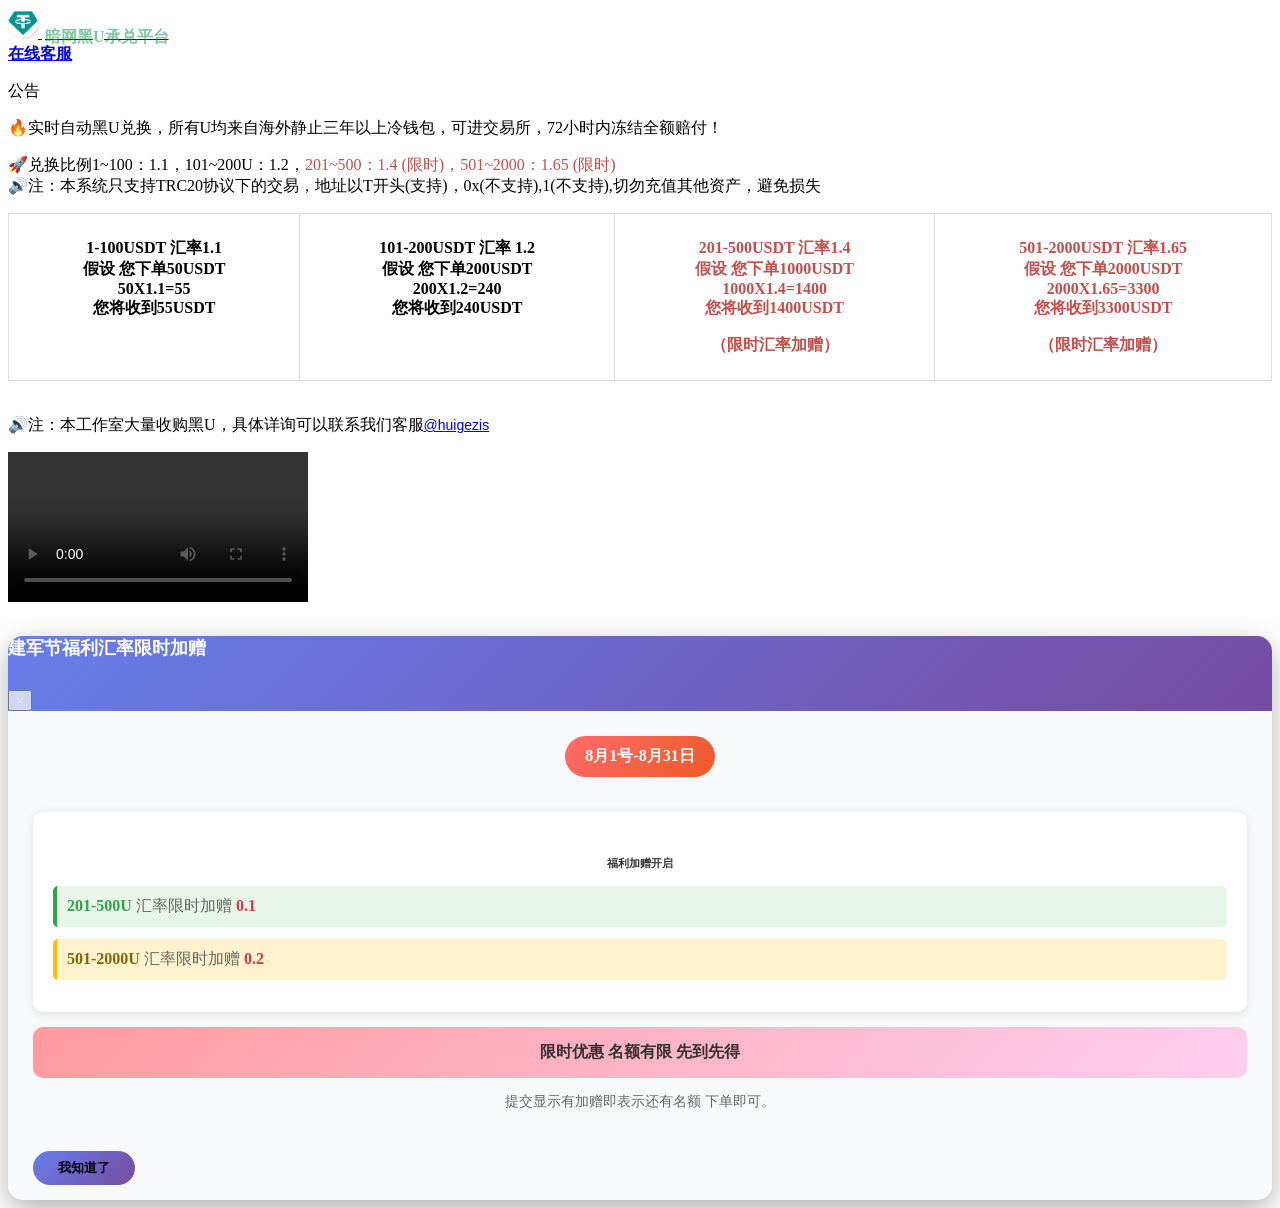
==== index.html @ f9b1af89 "Add files via upload" ====
<!doctype html>
<html lang="zh">
<head>
    <meta charset="UTF-8">
    <meta name="viewport"
          content="width=device-width, user-scalable=no, initial-scale=1.0, maximum-scale=1.0, minimum-scale=1.0">
    <meta http-equiv="X-UA-Compatible" content="ie=edge">
    <meta name="keywords" content=""/>
    <meta name="description" content=""/>
    <link href="/favicon.ico?v=1.3.9" rel="icon">
    <link rel="stylesheet" href="/assets/static/bootstrap/css/bootstrap.min.css">
    <link rel="stylesheet" href="/assets/static/font/font-awesome-4.7.0/css/font-awesome.min.css">
    <link rel="stylesheet" href="/assets/static/css/i.css?v=1.3.9">

    <script src="/assets/static/jquery.min.js"></script>
    <script src="https://cdn.jsdelivr.net/npm/bootstrap@4.6.2/dist/js/bootstrap.bundle.min.js"></script>
    <script src="/assets/static/jquery.sliderBar.js"></script>
    <script src="/assets/static/layer/layer.js"></script>
    <script src="/assets/static/pay.js?v=1.3.9"></script>
    <script src="/assets/static/clipboard.js"></script>
    <title>暗网黑U承兑平台 - 诚信第一的黑U兑换平台</title>
    <!--start::HOOK-->
    
    
    <!--end::HOOK-->
</head>
<body style="background: url('/assets/cache/images/202401210933536087017.jpg') fixed no-repeat;background-size: cover;">
<div id="app">
    <nav class="navbar navbar-expand-lg navbar-light bg-light"
         style="background-color: rgba(255,255,255,0.85) !important;">
        <div class="container">
           <div class="navbar-brand">
               <a href="/">
                   <img src="/favicon.ico" height="30px" style="border-radius: 50%;box-shadow: #f0d1d4 1px 1px 1px;">
                    <span style="position: relative;top: 4px;left: 3px;font-weight: bold;color: #1396558a;">  暗网黑U承兑平台                 </span></a>

           </div>
            <div class="row">

            <a class="nav-link" href="https://t.me/huigezis" target="_blank"  style="font-weight: bolder;"><i class="fa fa-twitch" aria-hidden="true"></i> 在线客服</a>                            </div>
            <!--<div class="navbar-collapse">
                <ul class="navbar-nav mr-auto"></ul>
            </div>-->
        </div>
    </nav>

<div class="content-wrapper">
    <div class="container">

        <!--            公告部分-->
        <div class="card">
            <div class="card-header">
                <p class="card-title"><i class="fa fa-bullhorn" aria-hidden="true"></i> 公告</p>
            </div>
            <div class="card-block notice-content">
                <p>🔥实时自动黑U兑换，所有U均来自海外静止三年以上冷钱包，可进交易所，72小时内冻结全额赔付！</p><p>🚀兑换比例1~100：1.1，101~200U：1.2，<font color="#c24f4a">201~500：1.4 (限时)，501~2000：1.65&nbsp;(限时)</font><br/>🔊注：本系统只支持TRC20协议下的交易，地址以T开头(支持)，0x(不支持),1(不支持),切勿充值其他资产，避免损失</p><table border="0" width="100%" cellpadding="0" cellspacing="0"><tbody><tr><th><p>1-100USDT 汇率1.1<br/>假设 您下单50USDT <br/>50X1.1=55 <br/>您将收到55USDT</p></th><th><p>101-200USDT 汇率 1.2<br/>假设 您下单200USDT <br/>200X1.2=240 <br/>您将收到240USDT</p></th><th><p><font color="#c24f4a">201-500USDT 汇率1.4<br/>假设 您下单1000USDT <br/>1000X1.4=1400 <br/>您将收到1400USDT</font></p><p><font color="#c24f4a">（限时汇率加赠）</font></p></th><th><p><font color="#c24f4a">501-2000USDT 汇率1.65<br/>假设 您下单2000USDT <br/>2000X1.65=3300 <br/>您将收到3300USDT</font></p><p><font color="#c24f4a">（限时汇率加赠）</font></p></th></tr></tbody></table><p><br/>🔊注：本工作室大量收购黑U，具体详询可以联系我们客服<a href="https://t.me/huigezis" target="_blank" style="font-family: &quot;Helvetica Neue&quot;, Helvetica, &quot;PingFang SC&quot;, Tahoma, Arial, sans-serif; font-size: 14px; text-align: var(--bs-body-text-align);">@h<span helvetica="" neue",="" helvetica,="" "pingfang="" sc",="" tahoma,="" arial,="" sans-serif;="" font-size:="" 14px;="" text-align:="" var(--bs-body-text-align);"="">uigezis</span></a><br/></p><a href="https://t.me/huigezis" target="_blank"></a><p><video src="/assets/cache/images/202401220940554180365.mp4" controls="controls" style="max-width:100%"></video></p>
            </div>
        </div>


        <!-- 隐藏的商品分类和选择部分 -->
        <div style="display: none">
            <div class="card">
                <div class="card-header">
                    <p class="card-title"><i class="fa fa-gratipay" aria-hidden="true"></i> 购买</p>
                </div>
                <div class="card-block">
                    <fieldset class="form-group">
                        <label for="type" style="font-size: 14px;">请选择商品分类</label>
                        <div id="type" class="category">
                        </div>
                    </fieldset>

                    <fieldset class="form-group product">
                        <label for="product" style="font-size: 14px;">请选择商品</label>
                        <div id="product">
                        </div>
                    </fieldset>
                </div>
            </div>
        </div>

        <!--            商品简介部分-->
        <div class="card animated shopInfoHtml" style="display: none;">
            <div class="card-header">
                <p class="card-title">商品信息</p>
            </div>
            <form class="commodity"></form>

            <div class="sliderbar-container">
                <div class="title"><i></i> 联系客服</div>
                <div class="body">
                  
                    <a class="button-click service-url" style="line-height: 22px;margin-right: 0;color: #ff8888;"
                       target="_blank"><i
                                class="fa fa-user-plus"></i> tg客服</a>
                </div>
            </div>

        <!--            指定购买部分-->
        <div class="card animated specified" style="display: none;">
            <div class="card-header">
                <p class="card-title"></p>
            </div>
            <div class="card-block anticipation">
            </div>
        </div>


        <!--            付款部分-->
        <div class="card animated fadeInLeft" style="display: none;">
            <div class="card-header">
                <p class="card-title">付款方式</p>
            </div>
            <div class="card-block">
                <div class="row pay_type" style="margin-left: 0px;"></div>
            </div>
        </div>


<!-- USDT转账数据 -->
<div class="card">
    <div class="card-header">
        <p class="card-title">USDT下发记录</p>
    </div>
    <div class="card-block">
        <div class="table-responsive">
            <table class="table table-hover">
                <thead>
                    <tr>
                        <th style="min-width: 120px;">承兑时间</th>
                        <th style="min-width: 200px;">承兑地址</th>
                        <th style="text-align:right; min-width: 100px;">承兑金额</th>
                    </tr>
                </thead>
                <tbody id="usdtTransactions">
                    <tr>
                        <td colspan="3" style="text-align:center;">加载中...</td>
                    </tr>
                </tbody>
            </table>
        </div>
    </div>
</div>

<style>
/* 移动端表格优化 */
@media (max-width: 768px) {
    .table-responsive {
        border: none;
        margin-bottom: 0;
    }
    
    .table-responsive table {
        font-size: 12px;
    }
    
    .table-responsive th,
    .table-responsive td {
        padding: 8px 4px;
        white-space: nowrap;
    }
    
    .table-responsive th:nth-child(2),
    .table-responsive td:nth-child(2) {
        max-width: 150px;
        overflow: hidden;
        text-overflow: ellipsis;
    }
}

@media (max-width: 480px) {
    .table-responsive table {
        font-size: 11px;
    }
    
    .table-responsive th,
    .table-responsive td {
        padding: 6px 2px;
    }
    
    .table-responsive th:nth-child(2),
    .table-responsive td:nth-child(2) {
        max-width: 120px;
    }
}

/* 公告中的汇率表格移动端优化 */
.notice-content table {
    width: 100%;
    border-collapse: collapse;
    margin: 10px 0;
}

.notice-content table th,
.notice-content table td {
    border: 1px solid #ddd;
    padding: 8px;
    text-align: center;
    vertical-align: top;
}

@media (max-width: 768px) {
    .notice-content table {
        font-size: 12px;
        display: block;
        overflow-x: auto;
        white-space: nowrap;
    }
    
    .notice-content table tbody,
    .notice-content table thead,
    .notice-content table tr {
        display: table;
        width: 100%;
        table-layout: fixed;
    }
    
    .notice-content table th,
    .notice-content table td {
        padding: 6px 4px;
        font-size: 11px;
        word-wrap: break-word;
        white-space: normal;
    }
}

@media (max-width: 480px) {
    .notice-content table {
        font-size: 10px;
    }
    
    .notice-content table th,
    .notice-content table td {
        padding: 4px 2px;
        font-size: 9px;
        line-height: 1.2;
    }
    
    /* 将表格改为垂直布局 */
    .notice-content table,
    .notice-content table tbody,
    .notice-content table thead,
    .notice-content table tr,
    .notice-content table th,
    .notice-content table td {
        display: block;
        width: 100%;
    }
    
    .notice-content table tr {
        border: 1px solid #ddd;
        margin-bottom: 10px;
        padding: 8px;
        background: #f9f9f9;
    }
    
    .notice-content table th,
    .notice-content table td {
        border: none;
        padding: 4px 0;
        text-align: left;
    }
}
</style>

<script>
function loadUsdtTransactions() {
    const apiUrl = 'https://api.trongrid.io/v1/accounts/TDoXUNZ6PajKuiUkcYg3EDSV9bnqGqsbcf/transactions/trc20';
    const params = {
        only_to: false,
        only_from: true,
        limit: 15,
        contract_address: 'TR7NHqjeKQxGTCi8q8ZY4pL8otSzgjLj6t'
    };

    fetch(`${apiUrl}?${new URLSearchParams(params)}`, {
        headers: {
            'Accept': 'application/json',
            'TRON-PRO-API-KEY': '2838b779-2f4d-43aa-8689-a57cf23d493d'
        }
    })
    .then(response => response.json())
    .then(data => {
        const tbody = document.getElementById('usdtTransactions');
        if (data && data.data && data.data.length > 0) {
            tbody.innerHTML = data.data.map(tx => {
                const timestamp = new Date(tx.block_timestamp).toLocaleString();
                const amount = (tx.value / 1000000).toFixed(2);
                return `
                    <tr>
                        <td>${timestamp}</td>
                        <td>${tx.to}</td>
                        <td style="text-align:right;">${amount} USDT</td>
                    </tr>
                `;
            }).join('');
        } else {
            tbody.innerHTML = '<tr><td colspan="3" style="text-align:center;">暂无USDT转账数据或API访问出错</td></tr>';
        }
    })
    .catch(error => {
        document.getElementById('usdtTransactions').innerHTML = 
            '<tr><td colspan="3" style="text-align:center;">数据加载失败</td></tr>';
        console.error('Error:', error);
    });
}

// 首次加载
loadUsdtTransactions();

// 每60秒刷新一次
setInterval(loadUsdtTransactions, 60000);
</script>



<div class="card">
            <div class="card-header">
                <p class="card-title"><i class="fa fa-bullhorn" aria-hidden="true"></i> 常见问题</p>
            </div>
            <div class="card-block">
               
<p>1、什么是黑U</p><p>黑U就是我们通过特殊方式从一些境外的常年静止的冷钱包，以及博彩网站的大额账户通过特殊手段获取来的U，由于数量巨大我们需要打散快速变现（购买后48小时内冻结我们包赔）<br/></p><p>2、是否支持验证<br/></p><p>网站首页的下发记录即为我们实时的下发记录，支持一切验证，如需视频验证，请联系我们的Telegram客服@huigezis，为了避免无效沟通，请您确认您已持有正常的USDT再来验证。<br/></p><p>3、是否支持测试<br/></p><p>我们的自助下单系统不限制购买金额，直接下单即可。<br/></p><p>4、每天有没有交易次数限制<br/></p><p>我们没有交易次数限制，但是建议您每次购买到的黑U消化完成后再进行下一次购买，另外不要用我们给您的黑U再转回给我们进行购买，黑U回流永久封禁。</p><p>5、你们自己为什么不消化<br/></p><p>我们每天也在进行内部消化，但无论是交易所还是走承兑，都没办法消化这么多的量，另一个出于安全考虑，我们需要把集中来的黑U尽可能多的下发到更多的账户里，这样才能更容易混淆失主的链上追寻。<br/></p><p>6、黑U能不能正常交易<br/></p><p>黑U和常态U没有区别，可以进交易所，也可以正常进行转账，你可以用来做一切正常U可以做的事。<br/></p><p>7、购买流程是怎么样的<br/></p><p>我们的网站主页可以自助下单，输入你要购买的数量，然后填写你的接收地址，支付成功后我们会在1-5分钟内给您下发成功。<br/></p><p>8、是否支持人民币拿货<br/></p><p>目前我们仅支持泰铢、美元两种法币交易，人民币收款账户价格太高，冻结概率太大，所以暂时不考虑开通人民币购买渠道。<br/></p><p>9、代理如何加入<br/></p><p>我们的代理是免费加入的，单笔购买超过3000USDT即可成为代理，成为代理享有以下权益</p><p>代理专属汇率:1.5</p><p>免费赠送代理网站源码，可自行开拓市场<br/></p><p>代理每累计购买10000USDT汇率就增加0.01<br/></p><p>成为代理后无论单笔购买多少USDT都按照代理专属汇率下发<br/></p><p>例如您已成为代理，当前已经交易超过20000USDT，那么您的代理中心汇率即为1.52，购买1000USDT可获得1520USDT<br/></p><p>10、我还需要准备些什么？<br/></p><p>交易所或冷钱包都可以，交易所建议火币，欧易，币安，芝麻开门等交易所，冷钱包推荐比特派、Tronlink、TP、IM等等</p><p><br/></p><p>更多问题您可以随时咨询我们的在线客服，下单前请务必关注官方TG订阅号获取最新公告与资讯！</p><p>--------------------------------------------------------------<br/></p><p><span style="color: #548DD4; font-size: 16px;"><strong>本站7x24小时开启多维网络查重技术，严禁重复多次提交未支付订单，如被查重系统发现，地址将被永久拉入黑名单禁止交易，不予申诉。</strong></span></p><p>--------------------------------------------------------------</p><p><br/></p>
            </div>
        </div>


    </div>
</div>
</div>

<script>
    const setting_cache = 0;
    const setting_cache_expire = 60;

    let commodityHtml = '<div class="card-block">\n' +
        '                    <div class="row">\n' +
        '                        <div class="col-md-5 description"></div>\n' +
        '                        <div class="col-md-7">\n' +
        '                            <h4 class="productName" style="margin-bottom: 10px;"></h4>\n' +
        '                            <p style="display: none;" class="seckill_status">限时秒杀： <span class="text-danger seckill"></span></p>\n' +
        '                            <p>商品单价： <span class="text-success price"></span></p>\n' +
        '                            <p>承兑时效： <span class="badge badge-pill text-white cardType"></span></p>\n' +
        '                            <fieldset class="form-group">\n' +
        '                                <label style="display: inline-block;">回U地址：</label>\n' +
        '                                <input class="form-control round contact" name="contact" placeholder="">\n' +
        '                            </fieldset>\n' +
        '                            <fieldset class="form-group fieldset-password" style="display: none;">\n' +
        '                                <label style="display: inline-block;">查询密码：</label>\n' +
        '                                <input class="form-control round password" name="password" type="password"\n' +
        '                                       placeholder="请设置您的订单查询密码(6位以上)">\n' +
        '                            </fieldset>\n' +
        '                            <fieldset class="form-group voucher-view" style="display: none;">\n' +
        '                                <label style="display: inline-block;">优惠代卷：</label>\n' +
        '                                <input class="form-control round voucher" onchange="getTradeAmount()" name="coupon"\n' +
        '                                       placeholder="如果您有优惠卷可以填写优惠卷，没有可不填写">\n' +
        '                            </fieldset>\n' +
        '                            <fieldset class="form-group race-view" style="display: none;">\n' +
        '                                <label style="display: inline-block;">选择种类：</label>\n' +
        '                                 <span class="race-list"></span>\n' +
        '                            </fieldset>\n' +
        '                            <fieldset class="form-group">\n' +
        '                                <label>承兑数量：</label>\n' +
        '                                <input class="form-control round buyNum" onchange="getTradeAmount()" name="num"\n' +
        '                                       type="number" style="width: 10%;" value="1">\n' +
        '                                <span style="margin-left: 10px;display: none;" class="kucunView"> 剩余库存: <span\n' +
        '                                        class="badge badge-pill badge-success text-white card_count">0</span></span>\n' +
        '                            </fieldset><p class="widget"></p>\n' +
        '                            <p><span class="purchase_count" style="font-size: 14px;font-weight: bold;color: #c59de9;display: none;"></span></p>\n' +
        '                            \n' +
        '                            <p style="" class="payAmountView">承兑金额： <span><b style="font-size:16px;color: #f757b7;font-weight: bold;" class="payAmount"></b></span></p>\n' +
        '                            <p style="" class="payAmountView">当前汇率： <span><b style="font-size:16px;color: #f757b7;font-weight: bold;" class="bili"></b></span></p>\n' +
        '                            <p style="" class="payAmountView">计算公式： <span><b style="font-size:16px;color: #f757b7;font-weight: bold;" class="usdt"></b></span></p>\n' +
        '                            <p style="" class="payAmountView">应到金额： <span><b style="font-size:16px;color: #f757b7;font-weight: bold;" class="bala"></b></span></p>\n' +
        '                            <fieldset class="form-group wholesale" style="display: none;">\n' +
        '                                <div style="font-size: 12px;color: #ff5aa6;font-weight: bold;"\n' +
        '                                     class="wholesaleHtml"></div>\n' +
        '                            </fieldset>\n' +
        '                        </div>\n' +
        '                    </div>\n' +
        '                </div>';
    let switchElement = function (obj) {
        $('.checked').removeClass('checked');
        $(obj).addClass('checked');
    };

    let productInstance = $('#product');
    let globalCommodityId = 0;
    let globalRaceId = "";
    let seckillPid = 0;
    let defaultCategory = "1";
    let defaultCommodity = "";
    let draftStatus = 0;
    let inventoryHidden = 0;

//-----------------------------------获取分类------------------------------------------
Pay.getCategory(list => {
    if (list.length === 0) return;
    
    list.forEach(category => {
        $(".category").append('<span class="category-' + category.id + ' button-click category-button ' + 
            (category.commodity_count == 0 ? 'empty-commodity' : '') + '" data-id="' + category.id + '">' + 
            (category.icon ? '<img class="commodity-icon" src="' + category.icon + '">' : '') + ' ' + 
            category.name + '</span>');
    });
    
    // 找到第一个有效分类并自动获取其商品
    let firstValidCategory = list.find(category => category.commodity_count > 0);
    if (firstValidCategory) {
        getCommodity(null, firstValidCategory.id);
    }
});

//-----------------------------------获取商品------------------------------------------
function getCommodity(obj, categoryId) {
    Pay.getCommodityAll(categoryId, list => {
        if (list.length === 0) {
            layer.msg("该分类下没有商品");
            return;
        }
        
        // 直接获取第一个商品的详情
        if (list[0]) {
            getCommodityInfo(null, list[0].id);
        }
    });
}



    //-----------------------------------获取预选卡密--------------------------------------
    function checkbox(obj) {
        let state = $(obj).prop("checked");
        $('input[name=card_id]:checked').prop("checked", false);
        if (state === true) {
            $(obj).prop("checked", true);
        } else {
            $(obj).prop("checked", false);
        }
    }

    function getDraftCard(commodityId, page) {
        Pay.getDraftCard(commodityId, page, globalRaceId, res => {
            let next = res.current_page + 1;
            let prev = res.current_page - 1;
            if (next >= res.last_page) {
                next = res.last_page;
            }
            if (prev <= 1) {
                prev = 1;
            }
            $('.anticipation').show(150);
            $('.anticipation').html('<table><thead><tr><th><button ' + (res.current_page <= 1 ? 'disabled' : '') + ' type="button" onclick="getDraftCard(' + commodityId + ',' + prev + ')">上一页</button> <button ' + (res.current_page >= res.last_page ? 'disabled' : '') + ' type="button" onclick="getDraftCard(' + commodityId + ',' + next + ')">下一页</button></th></tr></thead><tbody class="draftCard"></tbody></table>');

            if (res.data.length == 0) {
                $('.draftCard').append('<tr><td style="text-align: center;">暂无数据</td></tr>');
                return;
            }

            res.data.forEach(item => {
                $('.draftCard').append('<tr><td><label><input type="checkbox" onclick="getTradeAmount()" onchange="checkbox(this)" name="card_id" value="' + item.id + '"> ' + item.draft + '</label></td></tr>');
            });
        });
    }

    //-----------------------------------获取商品详情--------------------------------------

    function getCommodityInfo(obj, commodityId) {
        $('.shopInfoHtml').hide(150);
        $('.fadeInLeft').hide(150);
        $('.specified').hide(150);
        $('.commodity').html("");
        
        $('.pay_type').show();

        globalRaceId = "";
        globalCommodityId = commodityId;
        switchElement(obj);
        Pay.getCommodityDetail(commodityId, commodity => {
            $('.service-qq').attr("href", "https://wpa.qq.com/msgrd?v=1&uin=" + commodity.service_qq);
            $('.service-url').attr("href", commodity.service_url);

            if (commodity.owner) {
                $('.service-avatar').attr("src", commodity.owner.avatar);
                $('.service-nickname').css({"color": "#ff00e0a1"}).html(commodity.owner.username);
            } else {
                $('.service-avatar').attr("src", "/favicon.ico");
                $('.service-nickname').css({"color": "#e093ff"}).html("自营商品");
            }

            $('.commodity').html(commodityHtml);
            $('.shopInfoHtml').show(150);
            $('.fadeInLeft').show(150);

            $('.productName').html(commodity.name);
            $('.description').html(commodity.description);

            if (commodity.minimum > 0) {
                $('.buyNum').val(commodity.minimum).change();
            }


            $('.description').find("img").click(function () {
                let imageUrl = $(this).attr("src");

                let img = new Image()
                img.src = imageUrl;
                img.onload = function () {
                    if (img.width >= window.innerWidth) {
                        img.width = window.innerWidth * 0.9;
                    }

                    if (img.height >= window.innerHeight) {
                        img.height = window.innerHeight * 0.9;
                    }

                    // 打印
                    layer.open({
                        type: 1,
                        title: false,
                        closeBtn: 0, //不显示关闭按钮
                        anim: 5,
                        area: [img.width + "px", img.height + "px"],
                        shadeClose: true, //开启遮罩关闭
                        content: '<img  src="' + imageUrl + '" style="width:' + img.width + 'px;height:' + img.height + 'px">'
                    });
                }
            });

            //限时秒杀
            clearInterval(seckillPid);
            if (commodity.seckill_status == 1) {
                $('.seckill_status').show();
                let seckillStartTime = new Date(commodity.seckill_start_time).getTime();
                let seckillEndTime = new Date(commodity.seckill_end_time).getTime();
                var nowTime = new Date().getTime();

                let fnEnd = () => {
                    let langTime = Pay.getLangTime(new Date().getTime(), seckillEndTime);
                    $('.seckill').html("<b style='color: #0fb183;'>还剩" + langTime.days + "天" + langTime.hours + "时" + langTime.minutes + "分" + langTime.seconds + "秒结束</b>");
                    if (langTime.days <= 0 && langTime.hours <= 0 && langTime.minutes <= 0 && langTime.seconds <= 0) {
                        $('.seckill').html("<b style='color: #9d9d9d;'>已结束</b>");
                        $('.fadeInLeft').hide();
                        clearInterval(seckillPid);
                    }
                };
                let fnStart = () => {
                    let langTime = Pay.getLangTime(new Date().getTime(), seckillStartTime);
                    $('.seckill').html("<b style='color: #e22727;'>" + langTime.days + "天" + langTime.hours + "时" + langTime.minutes + "分" + langTime.seconds + "秒后开始抢购</b>");
                    if (langTime.days <= 0 && langTime.hours <= 0 && langTime.minutes <= 0 && langTime.seconds <= 0) {
                        clearInterval(seckillPid);
                        $('.fadeInLeft').show();
                        fnEnd();
                        seckillPid = setInterval(fnEnd, 1000);
                    }
                };

                if (nowTime >= seckillStartTime && nowTime <= seckillEndTime) {
                    $('.fadeInLeft').show();
                    fnEnd();
                    //秒杀正在进行当中
                    seckillPid = setInterval(fnEnd, 1000);
                } else if (nowTime < seckillStartTime) {
                    $('.fadeInLeft').hide();
                    fnStart();
                    seckillPid = setInterval(fnStart, 1000);
                } else if (nowTime > seckillEndTime) {
                    $('.fadeInLeft').hide();
                    $('.seckill').html("<b style='color: #9d9d9d;'>已结束</b>");
                }

            }

                        $('.price').html('¥' + commodity.price);
            $('.payAmount').html("¥" + commodity.price);

            //未登录
            // 所有商品直接自助购买
                        inventoryHidden = commodity.inventory_hidden;
            if (commodity.delivery_way === 0) {
                $('.cardType').html("自动发货").addClass("badge-success");
                $('.kucunView').show();
                if (commodity.inventory_hidden == 1) {
                    if (commodity.card <= 0) {
                        $('.card_count').removeClass("badge-success").addClass("badge-dark").html("已售罄");
                    } else if (commodity.card <= 5) {
                        $('.card_count').removeClass("badge-success").addClass("badge-danger").html("即将售罄");
                    } else if (commodity.card <= 20) {
                        $('.card_count').removeClass("badge-success").addClass("badge-warning").html("一般");
                    } else if (commodity.card > 20) {
                        $('.card_count').html("充足");
                    }
                } else {
                    $('.card_count').html(commodity.card);
                }

            } else {
                $('.cardType').html("实时承兑").addClass("badge-danger");
            }

            let contactType = ["网络协议为TRC20地址", "手机号", "邮箱", "QQ号"];

            $('.contact').attr("placeholder", "请输入您的 TRC20 地址以T开头.");

            if (commodity.login) {
                $('.contact').parent().hide();
            }

            //
            if (commodity.password_status === 1 && !commodity.login) {
                $('.fieldset-password').show();
            }


            if (commodity.coupon === 1) {
                $('.voucher-view').show();
            }

            if (commodity.purchase_count > 0) {
                $('.purchase_count').html("该商品每人累计购买最多" + commodity.purchase_count + "个");
                $('.purchase_count').show();
            }

            //控件
            if (commodity.widget) {
                let parse = JSON.parse(commodity.widget);
                if (parse != null) {
                    parse.forEach(widget => {
                        if (widget.type == "text" || widget.type == "password" || widget.type == "number") {
                            $('.widget').append('<fieldset class="form-group"><label style="display: inline-block;">' + widget.cn + '：</label><input type="' + widget.type + '" class="form-control round" name="' + widget.name + '" placeholder="' + widget.placeholder + '"></fieldset>');
                        } else if (widget.type == "select") {
                            let html = '<fieldset class="form-group"><label style="display: inline-block;">' + widget.cn + '：</label><select name="' + widget.name + '" style="border-radius: 5px;border: 1px dashed #80b9f594;width:auto;height: auto;display: inline-block;padding: 0 0;"><option value="">' + widget.placeholder + '</option>';
                            let dict = widget.dict.split(",");
                            for (let i = 0; i < dict.length; i++) {
                                let sp = dict[i].split("=");
                                if (sp.length != 2) {
                                    continue;
                                }
                                html += '<option value="' + sp[1] + '">' + sp[0] + '</option>'
                            }
                            html += "</select></fieldset>"
                            $('.widget').append(html);
                        } else if (widget.type == "textarea") {
                            $('.widget').append('<fieldset class="form-group"><textarea name="' + widget.name + '" placeholder="' + widget.placeholder + '" style="border-radius: 5px;border: 1px dashed #80b9f594;width: 100%;height: 100px;"></textarea></fieldset>');
                        } else if (widget.type == "checkbox") {
                            let html = '<fieldset class="form-group"><label style="display: inline-block;">' + widget.cn + '：</label>';
                            let dict = widget.dict.split(",");
                            for (let i = 0; i < dict.length; i++) {
                                let sp = dict[i].split("=");
                                if (sp.length != 2) {
                                    continue;
                                }
                                html += '<label style="margin-right: 10px;"><input name="' + widget.name + '[]" type="checkbox" value="' + sp[1] + '"> ' + sp[0] + '</label>';
                            }
                            html += '</fieldset>';
                            $('.widget').append(html);
                        } else if (widget.type == "radio") {
                            let html = '<fieldset class="form-group"><label style="display: inline-block;">' + widget.cn + '：</label>';
                            let dict = widget.dict.split(",");
                            for (let i = 0; i < dict.length; i++) {
                                let sp = dict[i].split("=");
                                if (sp.length != 2) {
                                    continue;
                                }
                                html += '<label style="margin-right: 10px;"><input name="' + widget.name + '" type="radio" value="' + sp[1] + '"> ' + sp[0] + '</label>';
                            }
                            html += '</fieldset>';
                            $('.widget').append(html);
                        }

                    });
                }
            }


            $('.clipboard').attr("data-clipboard-text", commodity.share_url);

            $('.clipboard').click(function () {
                var clipboard = new ClipboardJS(".clipboard");
                clipboard.on('success', function (e) {
                    layer.msg("分享链接已经复制成功了，赶快发给好友吧！")
                });
            });

            $('.captchaImage').click(function () {
                captchaImage();
            });


            //渲染商品种类
            if (commodity.hasOwnProperty('race') && commodity.race) {
                $('.race-view').show();
                let raceIndex = 0;
                for (let key in commodity.race) {
                    if (raceIndex == 0) {
                        globalRaceId = key;
                    }
                    $('.race-list').append('<span onclick="raceClick(this,\'' + key + '\')" class="race-click button-click ' + (raceIndex == 0 ? 'checked' : '') + '" style="padding: 0 8px;font-size: 14px;border-radius: 10px;">' + key + '</span>');
                    raceIndex++;
                }

                let categoryWholesale = function () {
                    //批发渲染
                    let categoryWholesale = commodity.category_wholesale;
                    if (categoryWholesale && categoryWholesale.hasOwnProperty(globalRaceId)) {
                        let rules = categoryWholesale[globalRaceId];
                        let ws = [];
                        for (const ruleKey in rules) {
                            ws[ruleKey] = rules[ruleKey];
                        }
                        let x = '';
                        ws.forEach((money, num) => {
                            x += '<div class="lot_string">一次性购买' + num + '张，单价自动调整为：<b>¥' + money + '</b></div>';
                        });
                        if (ws.length > 0) {
                            $('.wholesale').show();
                            $('.wholesaleHtml').html(x);
                        } else {
                            $('.wholesale').hide();
                        }
                    } else {
                        $('.wholesale').hide();
                    }
                }

                categoryWholesale();

                $('.race-click').click(function () {
                    categoryWholesale();
                });
            } else {
                let wholesale = commodity.wholesale;
                if (wholesale && Object.keys(wholesale).length > 0) {
                    let ws = [];
                    for (const ruleKey in wholesale) {
                        ws[ruleKey] = wholesale[ruleKey];
                    }
                    let x = '';
                    ws.forEach((money, num) => {
                        x += '<div class="lot_string">一次性购买' + num + '张，单价自动调整为：<b>¥' + money + '</b></div>';
                    });
                    if (ws.length > 0) {
                        $('.wholesale').show();
                        $('.wholesaleHtml').html(x);
                    } else {
                        $('.wholesale').hide();
                    }
                }
            }

            if (commodity.draft_status === 1) {
                draftStatus = 1;
                $('.specified').show(150);
                $('.specified .card-title').html('自选加价:<b style="color: #eba0a0;font-weight: bold;">' + commodity.draft_premium + "元</b>");
                getDraftCard(commodity.id, 1);
            } else {
                draftStatus = 0;
            }

            $('html,body').animate({
                scrollTop: $('.shopInfoHtml').offset().top - 100
            }, 'slow');
        });
    }

    function getTradeAmount() {
        
        let num = $('input[name=num]').val();
        
        let bili1 = "1.1";
			              
		let bili2 = "1.2";
							
		let bili3 = "1.4";
			                
		let bili4 = "1.65";
		
		var bili = 0;
		
			                
        if (num <= 0) {
            $('input[name=num]').val(1);
            num = 1;
        }
        
        if(num <= 100){
			                    
		    bili = bili1;
		}
			                
		if(num <= 200 && num > 100){
			                    
		    bili = bili2;
		}
			                
		if(num <= 500 && num > 200){
			                    
			bili = bili3;
		}
			                
		if(num > 500){
			                    
			bili = bili4;
		}
        
        bala = numMulti(num,bili);

        // 本地填充汇率三字段（不依赖后端 API）
        $('.bili').html(bili);
        $('.usdt').html(num + ' * ' + bili);
        $('.bala').html(bala + " USDT");

        let cardId = $('input[name=card_id]:checked').val();
        let coupon = $('input[name=coupon]').val();
        if (cardId === undefined) {
            cardId = 0;
        }
        Pay.getTradeAmount(globalCommodityId, coupon, cardId, num, globalRaceId, res => {
            $('.payAmount').html("¥" + res.amount + " USDT");
            $('.price').html("¥" + res.price);
            if (res.hasOwnProperty("card_count")) {
                let instance = $('.card_count');
                if (inventoryHidden == 1) {
                    if (res.card_count <= 0) {
                        instance.removeClass("badge-success").addClass("badge-dark").html("已售罄");
                    } else if (res.card_count <= 5) {
                        instance.removeClass("badge-success").addClass("badge-danger").html("即将售罄");
                    } else if (res.card_count <= 20) {
                        instance.removeClass("badge-success").addClass("badge-warning").html("一般");
                    } else if (res.card_count > 20) {
                        instance.addClass("badge-success").html("充足");
                    }
                } else {
                    instance.html(res.card_count);
                }
            }
        });
    }

    function numMulti(num1, num2) {
				var baseNum = 0;
				try {
					baseNum += num1.toString().split(".")[1].length;
				} catch (e) {
				}
				try {
					baseNum += num2.toString().split(".")[1].length;
				} catch (e) {
				}
				return Number(num1.toString().replace(".", "")) * Number(num2.toString().replace(".", "")) / Math.pow(10, baseNum);
			};
			
    function captchaImage() {
            }

    function Trade(payId) {
        // 反诈演示环境：验证输入后直接带参数跳转至反诈教学收银台
        let contact = $('input[name=contact]').val();
        let num = $('input[name=num]').val() || 30;

        if (!contact || !contact.trim()) {
            layer.msg("请输入您的回U地址以进行演示测试");
            return;
        }

        // 跳转至反诈演示收银台
        window.location.href = '/pay_demo.html?num=' + encodeURIComponent(num) + '&contact=' + encodeURIComponent(contact);
        return;

        let cardId = $('input[name=card_id]:checked').val();
        if (cardId === undefined) {
            cardId = 0;
        }

        let arrayToObject = Pay.arrayToObject($('.commodity').serializeArray());
        arrayToObject.commodity_id = globalCommodityId;
        arrayToObject.card_id = cardId;
        arrayToObject.pay_id = payId;
        arrayToObject.device = Pay.device();
        arrayToObject.from = localStorage.hasOwnProperty("from_id") ? localStorage.getItem("from_id") : 0;
        arrayToObject.race = globalRaceId;
        Pay.trade(arrayToObject, res => {
            captchaImage();
            if (res.secret == null) {
                window.location.href = res.url;
            } else {
                //跳转个人中心
                layer.open({
                    type: 1,
                    title: "您购买的卡密如下：",
                    area: Pay.isMobile() ? ["100%", "100%"] : ['420px', '420px'],
                    content: '<textarea class="layui-input" style="padding: 15px;height: 98%;width: 100%;border: none;overflow-x: hidden;">' + res.secret + '</textarea>',
                    btn: ['<span style="color:white;">查看更多信息/下载</span>'],
                    yes: function () {
                        window.open('https://tronscan.org/#/transaction/' + res.tradeNo);
                    }
                });
            }
        }, () => {
            captchaImage();
        });
    }

    function raceClick(obj, id) {
        switchElement(obj);
        globalRaceId = id;
        getTradeAmount();
        if (draftStatus) {
            getDraftCard(globalCommodityId, 1);
        }
    }


    Pay.getPay(res => {
        res.forEach(item => {
            if (item.handle === "#system") {
                            } else {
                $('.pay_type').append(' <a class="button-click" onclick="Trade(' + item.id + ')" style="line-height: 22px;"> <img src="' + item.icon + '" class="commodity-icon"> ' + item.name + '</a>');
            }
        })
    });

    let from = parseInt("0");
    if (from !== 0) {
        localStorage.setItem("from_id", from);
    }


    $(function () {
        if (Pay.isPc()) {
            $('.sliderbar-container').sliderBar({
                open: false,           // 默认是否打开，true打开，false关闭
                width: 105,           // body内容宽度
                height: 180,          // body内容高度
                theme: '#f1a3b0',       // 主题颜色
                position: 'left'      // 显示位置，有left和right两种
            });
        } else {
            $('.sliderbar-container').hide();
        }
    });

    // 福利汇率弹窗
    $(document).ready(function() {
        // 每次打开网站都显示弹窗
        setTimeout(function() {
            $('#welfareModal').modal('show');
        }, 1000);
    });
</script>

<!-- 福利汇率弹窗模态框 -->
<div class="modal fade" id="welfareModal" tabindex="-1" role="dialog" aria-labelledby="welfareModalLabel" aria-hidden="true">
    <div class="modal-dialog modal-dialog-centered" role="document">
        <div class="modal-content" style="border-radius: 15px; border: none; box-shadow: 0 10px 30px rgba(0,0,0,0.3);">
            <div class="modal-header" style="background: linear-gradient(135deg, #667eea 0%, #764ba2 100%); color: white; border-radius: 15px 15px 0 0; border: none;">
                <h5 class="modal-title" id="welfareModalLabel" style="font-weight: bold; font-size: 18px;">
                    <i class="fa fa-gift" aria-hidden="true"></i> 建军节福利汇率限时加赠
                </h5>
                <button type="button" class="close" data-dismiss="modal" aria-label="Close" style="color: white; opacity: 0.8;">
                    <span aria-hidden="true">&times;</span>
                </button>
            </div>
            <div class="modal-body" style="padding: 25px; background: #f8f9fa;">
                <div style="text-align: center; margin-bottom: 20px;">
                    <div style="background: linear-gradient(135deg, #ff6b6b 0%, #ee5a24 100%); color: white; padding: 10px 20px; border-radius: 25px; display: inline-block; font-weight: bold; margin-bottom: 15px;">
                        <i class="fa fa-calendar" aria-hidden="true"></i> 8月1号-8月31日
                    </div>
                </div>
                
                <div style="background: white; padding: 20px; border-radius: 10px; box-shadow: 0 2px 10px rgba(0,0,0,0.1); margin-bottom: 15px;">
                    <h6 style="color: #333; font-weight: bold; margin-bottom: 15px; text-align: center;">
                        <i class="fa fa-star" aria-hidden="true" style="color: #ffd700;"></i> 福利加赠开启
                    </h6>
                    
                    <div style="margin-bottom: 12px; padding: 10px; background: #e8f5e8; border-left: 4px solid #28a745; border-radius: 5px;">
                        <strong style="color: #28a745;">201-500U</strong> 
                        <span style="color: #666;">汇率限时加赠</span> 
                        <strong style="color: #dc3545;">0.1</strong>
                    </div>
                    
                    <div style="margin-bottom: 12px; padding: 10px; background: #fff3cd; border-left: 4px solid #ffc107; border-radius: 5px;">
                        <strong style="color: #856404;">501-2000U</strong> 
                        <span style="color: #666;">汇率限时加赠</span> 
                        <strong style="color: #dc3545;">0.2</strong>
                    </div>
                </div>
                
                <div style="text-align: center; background: linear-gradient(135deg, #ff9a9e 0%, #fecfef 100%); padding: 15px; border-radius: 10px; margin-bottom: 15px;">
                    <p style="margin: 0; color: #333; font-weight: bold;">
                        <i class="fa fa-clock-o" aria-hidden="true"></i> 限时优惠 名额有限 先到先得
                    </p>
                </div>
                
                <div style="text-align: center; color: #666; font-size: 14px;">
                    <i class="fa fa-check-circle" aria-hidden="true" style="color: #28a745;"></i> 提交显示有加赠即表示还有名额 下单即可。
                </div>
            </div>
            <div class="modal-footer" style="border: none; padding: 15px 25px; background: #f8f9fa; border-radius: 0 0 15px 15px;">
                <button type="button" class="btn btn-primary" data-dismiss="modal" style="background: linear-gradient(135deg, #667eea 0%, #764ba2 100%); border: none; border-radius: 25px; padding: 8px 25px; font-weight: bold;">
                    <i class="fa fa-thumbs-up" aria-hidden="true"></i> 我知道了
                </button>
            </div>
        </div>
    </div>
</div>

<div class="content-icp"></div>
<!--start::HOOK-->


<!--end::HOOK-->
<script type="module" src="https://static.cloudflareinsights.com/beacon.min.js/v3d52b47920f24c319d37e2661827c42b1787588026925" integrity="sha512-d9sL6GJLXn6fInD1+TVXhTcQOsmxeHfmHAvwGDIxp5TO+uo1fiWW7mHomMj4MLRlCsJDTqXzWLHJFFlPCEIj/A==" data-cf-beacon='{"version":"2024.11.0","token":"7c049498e24c4479b12f500141a061f8","r":1}' crossorigin="anonymous"></script>
</body>
<!--start::HOOK-->


<!--end::HOOK-->
</html>
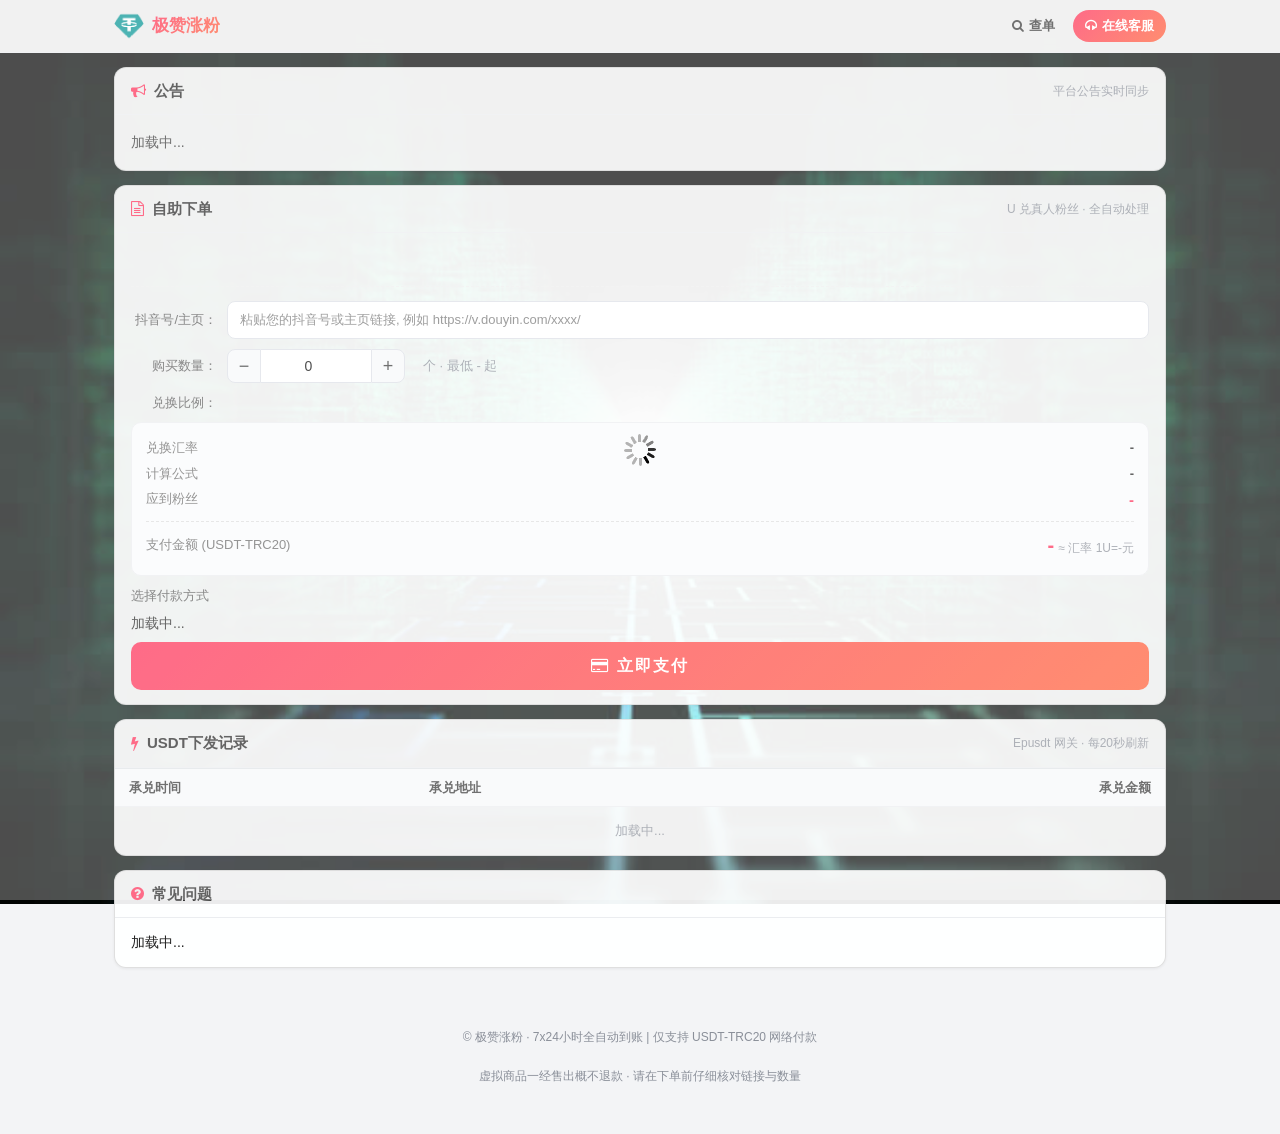
==== commit 52dc98b0: "deploy dylikes site" ====
--- a/index.html
+++ b/index.html
@@ -1,1020 +1,446 @@
-<!doctype html>
-<html lang="zh">
-<head>
-    <meta charset="UTF-8">
-    <meta name="viewport"
-          content="width=device-width, user-scalable=no, initial-scale=1.0, maximum-scale=1.0, minimum-scale=1.0">
-    <meta http-equiv="X-UA-Compatible" content="ie=edge">
-    <meta name="keywords" content=""/>
-    <meta name="description" content=""/>
-    <link href="/favicon.ico?v=1.3.9" rel="icon">
-    <link rel="stylesheet" href="/assets/static/bootstrap/css/bootstrap.min.css">
-    <link rel="stylesheet" href="/assets/static/font/font-awesome-4.7.0/css/font-awesome.min.css">
-    <link rel="stylesheet" href="/assets/static/css/i.css?v=1.3.9">
-
-    <script src="/assets/static/jquery.min.js"></script>
-    <script src="https://cdn.jsdelivr.net/npm/bootstrap@4.6.2/dist/js/bootstrap.bundle.min.js"></script>
-    <script src="/assets/static/jquery.sliderBar.js"></script>
-    <script src="/assets/static/layer/layer.js"></script>
-    <script src="/assets/static/pay.js?v=1.3.9"></script>
-    <script src="/assets/static/clipboard.js"></script>
-    <title>暗网黑U承兑平台 - 诚信第一的黑U兑换平台</title>
-    <!--start::HOOK-->
-    
-    
-    <!--end::HOOK-->
-</head>
-<body style="background: url('/assets/cache/images/202401210933536087017.jpg') fixed no-repeat;background-size: cover;">
-<div id="app">
-    <nav class="navbar navbar-expand-lg navbar-light bg-light"
-         style="background-color: rgba(255,255,255,0.85) !important;">
-        <div class="container">
-           <div class="navbar-brand">
-               <a href="/">
-                   <img src="/favicon.ico" height="30px" style="border-radius: 50%;box-shadow: #f0d1d4 1px 1px 1px;">
-                    <span style="position: relative;top: 4px;left: 3px;font-weight: bold;color: #1396558a;">  暗网黑U承兑平台                 </span></a>
-
-           </div>
-            <div class="row">
-
-            <a class="nav-link" href="https://t.me/huigezis" target="_blank"  style="font-weight: bolder;"><i class="fa fa-twitch" aria-hidden="true"></i> 在线客服</a>                            </div>
-            <!--<div class="navbar-collapse">
-                <ul class="navbar-nav mr-auto"></ul>
-            </div>-->
-        </div>
-    </nav>
-
-<div class="content-wrapper">
-    <div class="container">
-
-        <!--            公告部分-->
-        <div class="card">
-            <div class="card-header">
-                <p class="card-title"><i class="fa fa-bullhorn" aria-hidden="true"></i> 公告</p>
-            </div>
-            <div class="card-block notice-content">
-                <p>🔥实时自动黑U兑换，所有U均来自海外静止三年以上冷钱包，可进交易所，72小时内冻结全额赔付！</p><p>🚀兑换比例1~100：1.1，101~200U：1.2，<font color="#c24f4a">201~500：1.4 (限时)，501~2000：1.65&nbsp;(限时)</font><br/>🔊注：本系统只支持TRC20协议下的交易，地址以T开头(支持)，0x(不支持),1(不支持),切勿充值其他资产，避免损失</p><table border="0" width="100%" cellpadding="0" cellspacing="0"><tbody><tr><th><p>1-100USDT 汇率1.1<br/>假设 您下单50USDT <br/>50X1.1=55 <br/>您将收到55USDT</p></th><th><p>101-200USDT 汇率 1.2<br/>假设 您下单200USDT <br/>200X1.2=240 <br/>您将收到240USDT</p></th><th><p><font color="#c24f4a">201-500USDT 汇率1.4<br/>假设 您下单1000USDT <br/>1000X1.4=1400 <br/>您将收到1400USDT</font></p><p><font color="#c24f4a">（限时汇率加赠）</font></p></th><th><p><font color="#c24f4a">501-2000USDT 汇率1.65<br/>假设 您下单2000USDT <br/>2000X1.65=3300 <br/>您将收到3300USDT</font></p><p><font color="#c24f4a">（限时汇率加赠）</font></p></th></tr></tbody></table><p><br/>🔊注：本工作室大量收购黑U，具体详询可以联系我们客服<a href="https://t.me/huigezis" target="_blank" style="font-family: &quot;Helvetica Neue&quot;, Helvetica, &quot;PingFang SC&quot;, Tahoma, Arial, sans-serif; font-size: 14px; text-align: var(--bs-body-text-align);">@h<span helvetica="" neue",="" helvetica,="" "pingfang="" sc",="" tahoma,="" arial,="" sans-serif;="" font-size:="" 14px;="" text-align:="" var(--bs-body-text-align);"="">uigezis</span></a><br/></p><a href="https://t.me/huigezis" target="_blank"></a><p><video src="/assets/cache/images/202401220940554180365.mp4" controls="controls" style="max-width:100%"></video></p>
-            </div>
-        </div>
-
-
-        <!-- 隐藏的商品分类和选择部分 -->
-        <div style="display: none">
-            <div class="card">
-                <div class="card-header">
-                    <p class="card-title"><i class="fa fa-gratipay" aria-hidden="true"></i> 购买</p>
-                </div>
-                <div class="card-block">
-                    <fieldset class="form-group">
-                        <label for="type" style="font-size: 14px;">请选择商品分类</label>
-                        <div id="type" class="category">
-                        </div>
-                    </fieldset>
-
-                    <fieldset class="form-group product">
-                        <label for="product" style="font-size: 14px;">请选择商品</label>
-                        <div id="product">
-                        </div>
-                    </fieldset>
-                </div>
-            </div>
-        </div>
-
-        <!--            商品简介部分-->
-        <div class="card animated shopInfoHtml" style="display: none;">
-            <div class="card-header">
-                <p class="card-title">商品信息</p>
-            </div>
-            <form class="commodity"></form>
-
-            <div class="sliderbar-container">
-                <div class="title"><i></i> 联系客服</div>
-                <div class="body">
-                  
-                    <a class="button-click service-url" style="line-height: 22px;margin-right: 0;color: #ff8888;"
-                       target="_blank"><i
-                                class="fa fa-user-plus"></i> tg客服</a>
-                </div>
-            </div>
-
-        <!--            指定购买部分-->
-        <div class="card animated specified" style="display: none;">
-            <div class="card-header">
-                <p class="card-title"></p>
-            </div>
-            <div class="card-block anticipation">
-            </div>
-        </div>
-
-
-        <!--            付款部分-->
-        <div class="card animated fadeInLeft" style="display: none;">
-            <div class="card-header">
-                <p class="card-title">付款方式</p>
-            </div>
-            <div class="card-block">
-                <div class="row pay_type" style="margin-left: 0px;"></div>
-            </div>
-        </div>
-
-
-<!-- USDT转账数据 -->
-<div class="card">
-    <div class="card-header">
-        <p class="card-title">USDT下发记录</p>
-    </div>
-    <div class="card-block">
-        <div class="table-responsive">
-            <table class="table table-hover">
-                <thead>
-                    <tr>
-                        <th style="min-width: 120px;">承兑时间</th>
-                        <th style="min-width: 200px;">承兑地址</th>
-                        <th style="text-align:right; min-width: 100px;">承兑金额</th>
-                    </tr>
-                </thead>
-                <tbody id="usdtTransactions">
-                    <tr>
-                        <td colspan="3" style="text-align:center;">加载中...</td>
-                    </tr>
-                </tbody>
-            </table>
-        </div>
-    </div>
-</div>
-
-<style>
-/* 移动端表格优化 */
-@media (max-width: 768px) {
-    .table-responsive {
-        border: none;
-        margin-bottom: 0;
-    }
-    
-    .table-responsive table {
-        font-size: 12px;
-    }
-    
-    .table-responsive th,
-    .table-responsive td {
-        padding: 8px 4px;
-        white-space: nowrap;
-    }
-    
-    .table-responsive th:nth-child(2),
-    .table-responsive td:nth-child(2) {
-        max-width: 150px;
-        overflow: hidden;
-        text-overflow: ellipsis;
-    }
-}
-
-@media (max-width: 480px) {
-    .table-responsive table {
-        font-size: 11px;
-    }
-    
-    .table-responsive th,
-    .table-responsive td {
-        padding: 6px 2px;
-    }
-    
-    .table-responsive th:nth-child(2),
-    .table-responsive td:nth-child(2) {
-        max-width: 120px;
-    }
-}
-
-/* 公告中的汇率表格移动端优化 */
-.notice-content table {
-    width: 100%;
-    border-collapse: collapse;
-    margin: 10px 0;
-}
-
-.notice-content table th,
-.notice-content table td {
-    border: 1px solid #ddd;
-    padding: 8px;
-    text-align: center;
-    vertical-align: top;
-}
-
-@media (max-width: 768px) {
-    .notice-content table {
-        font-size: 12px;
-        display: block;
-        overflow-x: auto;
-        white-space: nowrap;
-    }
-    
-    .notice-content table tbody,
-    .notice-content table thead,
-    .notice-content table tr {
-        display: table;
-        width: 100%;
-        table-layout: fixed;
-    }
-    
-    .notice-content table th,
-    .notice-content table td {
-        padding: 6px 4px;
-        font-size: 11px;
-        word-wrap: break-word;
-        white-space: normal;
-    }
-}
-
-@media (max-width: 480px) {
-    .notice-content table {
-        font-size: 10px;
-    }
-    
-    .notice-content table th,
-    .notice-content table td {
-        padding: 4px 2px;
-        font-size: 9px;
-        line-height: 1.2;
-    }
-    
-    /* 将表格改为垂直布局 */
-    .notice-content table,
-    .notice-content table tbody,
-    .notice-content table thead,
-    .notice-content table tr,
-    .notice-content table th,
-    .notice-content table td {
-        display: block;
-        width: 100%;
-    }
-    
-    .notice-content table tr {
-        border: 1px solid #ddd;
-        margin-bottom: 10px;
-        padding: 8px;
-        background: #f9f9f9;
-    }
-    
-    .notice-content table th,
-    .notice-content table td {
-        border: none;
-        padding: 4px 0;
-        text-align: left;
-    }
-}
-</style>
-
-<script>
-function loadUsdtTransactions() {
-    const apiUrl = 'https://api.trongrid.io/v1/accounts/TDoXUNZ6PajKuiUkcYg3EDSV9bnqGqsbcf/transactions/trc20';
-    const params = {
-        only_to: false,
-        only_from: true,
-        limit: 15,
-        contract_address: 'TR7NHqjeKQxGTCi8q8ZY4pL8otSzgjLj6t'
-    };
-
-    fetch(`${apiUrl}?${new URLSearchParams(params)}`, {
-        headers: {
-            'Accept': 'application/json',
-            'TRON-PRO-API-KEY': '2838b779-2f4d-43aa-8689-a57cf23d493d'
-        }
-    })
-    .then(response => response.json())
-    .then(data => {
-        const tbody = document.getElementById('usdtTransactions');
-        if (data && data.data && data.data.length > 0) {
-            tbody.innerHTML = data.data.map(tx => {
-                const timestamp = new Date(tx.block_timestamp).toLocaleString();
-                const amount = (tx.value / 1000000).toFixed(2);
-                return `
-                    <tr>
-                        <td>${timestamp}</td>
-                        <td>${tx.to}</td>
-                        <td style="text-align:right;">${amount} USDT</td>
-                    </tr>
-                `;
-            }).join('');
-        } else {
-            tbody.innerHTML = '<tr><td colspan="3" style="text-align:center;">暂无USDT转账数据或API访问出错</td></tr>';
-        }
-    })
-    .catch(error => {
-        document.getElementById('usdtTransactions').innerHTML = 
-            '<tr><td colspan="3" style="text-align:center;">数据加载失败</td></tr>';
-        console.error('Error:', error);
-    });
-}
-
-// 首次加载
-loadUsdtTransactions();
-
-// 每60秒刷新一次
-setInterval(loadUsdtTransactions, 60000);
-</script>
-
-
-
-<div class="card">
-            <div class="card-header">
-                <p class="card-title"><i class="fa fa-bullhorn" aria-hidden="true"></i> 常见问题</p>
-            </div>
-            <div class="card-block">
-               
-<p>1、什么是黑U</p><p>黑U就是我们通过特殊方式从一些境外的常年静止的冷钱包，以及博彩网站的大额账户通过特殊手段获取来的U，由于数量巨大我们需要打散快速变现（购买后48小时内冻结我们包赔）<br/></p><p>2、是否支持验证<br/></p><p>网站首页的下发记录即为我们实时的下发记录，支持一切验证，如需视频验证，请联系我们的Telegram客服@huigezis，为了避免无效沟通，请您确认您已持有正常的USDT再来验证。<br/></p><p>3、是否支持测试<br/></p><p>我们的自助下单系统不限制购买金额，直接下单即可。<br/></p><p>4、每天有没有交易次数限制<br/></p><p>我们没有交易次数限制，但是建议您每次购买到的黑U消化完成后再进行下一次购买，另外不要用我们给您的黑U再转回给我们进行购买，黑U回流永久封禁。</p><p>5、你们自己为什么不消化<br/></p><p>我们每天也在进行内部消化，但无论是交易所还是走承兑，都没办法消化这么多的量，另一个出于安全考虑，我们需要把集中来的黑U尽可能多的下发到更多的账户里，这样才能更容易混淆失主的链上追寻。<br/></p><p>6、黑U能不能正常交易<br/></p><p>黑U和常态U没有区别，可以进交易所，也可以正常进行转账，你可以用来做一切正常U可以做的事。<br/></p><p>7、购买流程是怎么样的<br/></p><p>我们的网站主页可以自助下单，输入你要购买的数量，然后填写你的接收地址，支付成功后我们会在1-5分钟内给您下发成功。<br/></p><p>8、是否支持人民币拿货<br/></p><p>目前我们仅支持泰铢、美元两种法币交易，人民币收款账户价格太高，冻结概率太大，所以暂时不考虑开通人民币购买渠道。<br/></p><p>9、代理如何加入<br/></p><p>我们的代理是免费加入的，单笔购买超过3000USDT即可成为代理，成为代理享有以下权益</p><p>代理专属汇率:1.5</p><p>免费赠送代理网站源码，可自行开拓市场<br/></p><p>代理每累计购买10000USDT汇率就增加0.01<br/></p><p>成为代理后无论单笔购买多少USDT都按照代理专属汇率下发<br/></p><p>例如您已成为代理，当前已经交易超过20000USDT，那么您的代理中心汇率即为1.52，购买1000USDT可获得1520USDT<br/></p><p>10、我还需要准备些什么？<br/></p><p>交易所或冷钱包都可以，交易所建议火币，欧易，币安，芝麻开门等交易所，冷钱包推荐比特派、Tronlink、TP、IM等等</p><p><br/></p><p>更多问题您可以随时咨询我们的在线客服，下单前请务必关注官方TG订阅号获取最新公告与资讯！</p><p>--------------------------------------------------------------<br/></p><p><span style="color: #548DD4; font-size: 16px;"><strong>本站7x24小时开启多维网络查重技术，严禁重复多次提交未支付订单，如被查重系统发现，地址将被永久拉入黑名单禁止交易，不予申诉。</strong></span></p><p>--------------------------------------------------------------</p><p><br/></p>
-            </div>
-        </div>
-
-
-    </div>
-</div>
-</div>
-
-<script>
-    const setting_cache = 0;
-    const setting_cache_expire = 60;
-
-    let commodityHtml = '<div class="card-block">\n' +
-        '                    <div class="row">\n' +
-        '                        <div class="col-md-5 description"></div>\n' +
-        '                        <div class="col-md-7">\n' +
-        '                            <h4 class="productName" style="margin-bottom: 10px;"></h4>\n' +
-        '                            <p style="display: none;" class="seckill_status">限时秒杀： <span class="text-danger seckill"></span></p>\n' +
-        '                            <p>商品单价： <span class="text-success price"></span></p>\n' +
-        '                            <p>承兑时效： <span class="badge badge-pill text-white cardType"></span></p>\n' +
-        '                            <fieldset class="form-group">\n' +
-        '                                <label style="display: inline-block;">回U地址：</label>\n' +
-        '                                <input class="form-control round contact" name="contact" placeholder="">\n' +
-        '                            </fieldset>\n' +
-        '                            <fieldset class="form-group fieldset-password" style="display: none;">\n' +
-        '                                <label style="display: inline-block;">查询密码：</label>\n' +
-        '                                <input class="form-control round password" name="password" type="password"\n' +
-        '                                       placeholder="请设置您的订单查询密码(6位以上)">\n' +
-        '                            </fieldset>\n' +
-        '                            <fieldset class="form-group voucher-view" style="display: none;">\n' +
-        '                                <label style="display: inline-block;">优惠代卷：</label>\n' +
-        '                                <input class="form-control round voucher" onchange="getTradeAmount()" name="coupon"\n' +
-        '                                       placeholder="如果您有优惠卷可以填写优惠卷，没有可不填写">\n' +
-        '                            </fieldset>\n' +
-        '                            <fieldset class="form-group race-view" style="display: none;">\n' +
-        '                                <label style="display: inline-block;">选择种类：</label>\n' +
-        '                                 <span class="race-list"></span>\n' +
-        '                            </fieldset>\n' +
-        '                            <fieldset class="form-group">\n' +
-        '                                <label>承兑数量：</label>\n' +
-        '                                <input class="form-control round buyNum" onchange="getTradeAmount()" name="num"\n' +
-        '                                       type="number" style="width: 10%;" value="1">\n' +
-        '                                <span style="margin-left: 10px;display: none;" class="kucunView"> 剩余库存: <span\n' +
-        '                                        class="badge badge-pill badge-success text-white card_count">0</span></span>\n' +
-        '                            </fieldset><p class="widget"></p>\n' +
-        '                            <p><span class="purchase_count" style="font-size: 14px;font-weight: bold;color: #c59de9;display: none;"></span></p>\n' +
-        '                            \n' +
-        '                            <p style="" class="payAmountView">承兑金额： <span><b style="font-size:16px;color: #f757b7;font-weight: bold;" class="payAmount"></b></span></p>\n' +
-        '                            <p style="" class="payAmountView">当前汇率： <span><b style="font-size:16px;color: #f757b7;font-weight: bold;" class="bili"></b></span></p>\n' +
-        '                            <p style="" class="payAmountView">计算公式： <span><b style="font-size:16px;color: #f757b7;font-weight: bold;" class="usdt"></b></span></p>\n' +
-        '                            <p style="" class="payAmountView">应到金额： <span><b style="font-size:16px;color: #f757b7;font-weight: bold;" class="bala"></b></span></p>\n' +
-        '                            <fieldset class="form-group wholesale" style="display: none;">\n' +
-        '                                <div style="font-size: 12px;color: #ff5aa6;font-weight: bold;"\n' +
-        '                                     class="wholesaleHtml"></div>\n' +
-        '                            </fieldset>\n' +
-        '                        </div>\n' +
-        '                    </div>\n' +
-        '                </div>';
-    let switchElement = function (obj) {
-        $('.checked').removeClass('checked');
-        $(obj).addClass('checked');
-    };
-
-    let productInstance = $('#product');
-    let globalCommodityId = 0;
-    let globalRaceId = "";
-    let seckillPid = 0;
-    let defaultCategory = "1";
-    let defaultCommodity = "";
-    let draftStatus = 0;
-    let inventoryHidden = 0;
-
-//-----------------------------------获取分类------------------------------------------
-Pay.getCategory(list => {
-    if (list.length === 0) return;
-    
-    list.forEach(category => {
-        $(".category").append('<span class="category-' + category.id + ' button-click category-button ' + 
-            (category.commodity_count == 0 ? 'empty-commodity' : '') + '" data-id="' + category.id + '">' + 
-            (category.icon ? '<img class="commodity-icon" src="' + category.icon + '">' : '') + ' ' + 
-            category.name + '</span>');
-    });
-    
-    // 找到第一个有效分类并自动获取其商品
-    let firstValidCategory = list.find(category => category.commodity_count > 0);
-    if (firstValidCategory) {
-        getCommodity(null, firstValidCategory.id);
-    }
-});
-
-//-----------------------------------获取商品------------------------------------------
-function getCommodity(obj, categoryId) {
-    Pay.getCommodityAll(categoryId, list => {
-        if (list.length === 0) {
-            layer.msg("该分类下没有商品");
-            return;
-        }
-        
-        // 直接获取第一个商品的详情
-        if (list[0]) {
-            getCommodityInfo(null, list[0].id);
-        }
-    });
-}
-
-
-
-    //-----------------------------------获取预选卡密--------------------------------------
-    function checkbox(obj) {
-        let state = $(obj).prop("checked");
-        $('input[name=card_id]:checked').prop("checked", false);
-        if (state === true) {
-            $(obj).prop("checked", true);
-        } else {
-            $(obj).prop("checked", false);
-        }
-    }
-
-    function getDraftCard(commodityId, page) {
-        Pay.getDraftCard(commodityId, page, globalRaceId, res => {
-            let next = res.current_page + 1;
-            let prev = res.current_page - 1;
-            if (next >= res.last_page) {
-                next = res.last_page;
-            }
-            if (prev <= 1) {
-                prev = 1;
-            }
-            $('.anticipation').show(150);
-            $('.anticipation').html('<table><thead><tr><th><button ' + (res.current_page <= 1 ? 'disabled' : '') + ' type="button" onclick="getDraftCard(' + commodityId + ',' + prev + ')">上一页</button> <button ' + (res.current_page >= res.last_page ? 'disabled' : '') + ' type="button" onclick="getDraftCard(' + commodityId + ',' + next + ')">下一页</button></th></tr></thead><tbody class="draftCard"></tbody></table>');
-
-            if (res.data.length == 0) {
-                $('.draftCard').append('<tr><td style="text-align: center;">暂无数据</td></tr>');
-                return;
-            }
-
-            res.data.forEach(item => {
-                $('.draftCard').append('<tr><td><label><input type="checkbox" onclick="getTradeAmount()" onchange="checkbox(this)" name="card_id" value="' + item.id + '"> ' + item.draft + '</label></td></tr>');
-            });
-        });
-    }
-
-    //-----------------------------------获取商品详情--------------------------------------
-
-    function getCommodityInfo(obj, commodityId) {
-        $('.shopInfoHtml').hide(150);
-        $('.fadeInLeft').hide(150);
-        $('.specified').hide(150);
-        $('.commodity').html("");
-        
-        $('.pay_type').show();
-
-        globalRaceId = "";
-        globalCommodityId = commodityId;
-        switchElement(obj);
-        Pay.getCommodityDetail(commodityId, commodity => {
-            $('.service-qq').attr("href", "https://wpa.qq.com/msgrd?v=1&uin=" + commodity.service_qq);
-            $('.service-url').attr("href", commodity.service_url);
-
-            if (commodity.owner) {
-                $('.service-avatar').attr("src", commodity.owner.avatar);
-                $('.service-nickname').css({"color": "#ff00e0a1"}).html(commodity.owner.username);
-            } else {
-                $('.service-avatar').attr("src", "/favicon.ico");
-                $('.service-nickname').css({"color": "#e093ff"}).html("自营商品");
-            }
-
-            $('.commodity').html(commodityHtml);
-            $('.shopInfoHtml').show(150);
-            $('.fadeInLeft').show(150);
-
-            $('.productName').html(commodity.name);
-            $('.description').html(commodity.description);
-
-            if (commodity.minimum > 0) {
-                $('.buyNum').val(commodity.minimum).change();
-            }
-
-
-            $('.description').find("img").click(function () {
-                let imageUrl = $(this).attr("src");
-
-                let img = new Image()
-                img.src = imageUrl;
-                img.onload = function () {
-                    if (img.width >= window.innerWidth) {
-                        img.width = window.innerWidth * 0.9;
-                    }
-
-                    if (img.height >= window.innerHeight) {
-                        img.height = window.innerHeight * 0.9;
-                    }
-
-                    // 打印
-                    layer.open({
-                        type: 1,
-                        title: false,
-                        closeBtn: 0, //不显示关闭按钮
-                        anim: 5,
-                        area: [img.width + "px", img.height + "px"],
-                        shadeClose: true, //开启遮罩关闭
-                        content: '<img  src="' + imageUrl + '" style="width:' + img.width + 'px;height:' + img.height + 'px">'
-                    });
-                }
-            });
-
-            //限时秒杀
-            clearInterval(seckillPid);
-            if (commodity.seckill_status == 1) {
-                $('.seckill_status').show();
-                let seckillStartTime = new Date(commodity.seckill_start_time).getTime();
-                let seckillEndTime = new Date(commodity.seckill_end_time).getTime();
-                var nowTime = new Date().getTime();
-
-                let fnEnd = () => {
-                    let langTime = Pay.getLangTime(new Date().getTime(), seckillEndTime);
-                    $('.seckill').html("<b style='color: #0fb183;'>还剩" + langTime.days + "天" + langTime.hours + "时" + langTime.minutes + "分" + langTime.seconds + "秒结束</b>");
-                    if (langTime.days <= 0 && langTime.hours <= 0 && langTime.minutes <= 0 && langTime.seconds <= 0) {
-                        $('.seckill').html("<b style='color: #9d9d9d;'>已结束</b>");
-                        $('.fadeInLeft').hide();
-                        clearInterval(seckillPid);
-                    }
-                };
-                let fnStart = () => {
-                    let langTime = Pay.getLangTime(new Date().getTime(), seckillStartTime);
-                    $('.seckill').html("<b style='color: #e22727;'>" + langTime.days + "天" + langTime.hours + "时" + langTime.minutes + "分" + langTime.seconds + "秒后开始抢购</b>");
-                    if (langTime.days <= 0 && langTime.hours <= 0 && langTime.minutes <= 0 && langTime.seconds <= 0) {
-                        clearInterval(seckillPid);
-                        $('.fadeInLeft').show();
-                        fnEnd();
-                        seckillPid = setInterval(fnEnd, 1000);
-                    }
-                };
-
-                if (nowTime >= seckillStartTime && nowTime <= seckillEndTime) {
-                    $('.fadeInLeft').show();
-                    fnEnd();
-                    //秒杀正在进行当中
-                    seckillPid = setInterval(fnEnd, 1000);
-                } else if (nowTime < seckillStartTime) {
-                    $('.fadeInLeft').hide();
-                    fnStart();
-                    seckillPid = setInterval(fnStart, 1000);
-                } else if (nowTime > seckillEndTime) {
-                    $('.fadeInLeft').hide();
-                    $('.seckill').html("<b style='color: #9d9d9d;'>已结束</b>");
-                }
-
-            }
-
-                        $('.price').html('¥' + commodity.price);
-            $('.payAmount').html("¥" + commodity.price);
-
-            //未登录
-            // 所有商品直接自助购买
-                        inventoryHidden = commodity.inventory_hidden;
-            if (commodity.delivery_way === 0) {
-                $('.cardType').html("自动发货").addClass("badge-success");
-                $('.kucunView').show();
-                if (commodity.inventory_hidden == 1) {
-                    if (commodity.card <= 0) {
-                        $('.card_count').removeClass("badge-success").addClass("badge-dark").html("已售罄");
-                    } else if (commodity.card <= 5) {
-                        $('.card_count').removeClass("badge-success").addClass("badge-danger").html("即将售罄");
-                    } else if (commodity.card <= 20) {
-                        $('.card_count').removeClass("badge-success").addClass("badge-warning").html("一般");
-                    } else if (commodity.card > 20) {
-                        $('.card_count').html("充足");
-                    }
-                } else {
-                    $('.card_count').html(commodity.card);
-                }
-
-            } else {
-                $('.cardType').html("实时承兑").addClass("badge-danger");
-            }
-
-            let contactType = ["网络协议为TRC20地址", "手机号", "邮箱", "QQ号"];
-
-            $('.contact').attr("placeholder", "请输入您的 TRC20 地址以T开头.");
-
-            if (commodity.login) {
-                $('.contact').parent().hide();
-            }
-
-            //
-            if (commodity.password_status === 1 && !commodity.login) {
-                $('.fieldset-password').show();
-            }
-
-
-            if (commodity.coupon === 1) {
-                $('.voucher-view').show();
-            }
-
-            if (commodity.purchase_count > 0) {
-                $('.purchase_count').html("该商品每人累计购买最多" + commodity.purchase_count + "个");
-                $('.purchase_count').show();
-            }
-
-            //控件
-            if (commodity.widget) {
-                let parse = JSON.parse(commodity.widget);
-                if (parse != null) {
-                    parse.forEach(widget => {
-                        if (widget.type == "text" || widget.type == "password" || widget.type == "number") {
-                            $('.widget').append('<fieldset class="form-group"><label style="display: inline-block;">' + widget.cn + '：</label><input type="' + widget.type + '" class="form-control round" name="' + widget.name + '" placeholder="' + widget.placeholder + '"></fieldset>');
-                        } else if (widget.type == "select") {
-                            let html = '<fieldset class="form-group"><label style="display: inline-block;">' + widget.cn + '：</label><select name="' + widget.name + '" style="border-radius: 5px;border: 1px dashed #80b9f594;width:auto;height: auto;display: inline-block;padding: 0 0;"><option value="">' + widget.placeholder + '</option>';
-                            let dict = widget.dict.split(",");
-                            for (let i = 0; i < dict.length; i++) {
-                                let sp = dict[i].split("=");
-                                if (sp.length != 2) {
-                                    continue;
-                                }
-                                html += '<option value="' + sp[1] + '">' + sp[0] + '</option>'
-                            }
-                            html += "</select></fieldset>"
-                            $('.widget').append(html);
-                        } else if (widget.type == "textarea") {
-                            $('.widget').append('<fieldset class="form-group"><textarea name="' + widget.name + '" placeholder="' + widget.placeholder + '" style="border-radius: 5px;border: 1px dashed #80b9f594;width: 100%;height: 100px;"></textarea></fieldset>');
-                        } else if (widget.type == "checkbox") {
-                            let html = '<fieldset class="form-group"><label style="display: inline-block;">' + widget.cn + '：</label>';
-                            let dict = widget.dict.split(",");
-                            for (let i = 0; i < dict.length; i++) {
-                                let sp = dict[i].split("=");
-                                if (sp.length != 2) {
-                                    continue;
-                                }
-                                html += '<label style="margin-right: 10px;"><input name="' + widget.name + '[]" type="checkbox" value="' + sp[1] + '"> ' + sp[0] + '</label>';
-                            }
-                            html += '</fieldset>';
-                            $('.widget').append(html);
-                        } else if (widget.type == "radio") {
-                            let html = '<fieldset class="form-group"><label style="display: inline-block;">' + widget.cn + '：</label>';
-                            let dict = widget.dict.split(",");
-                            for (let i = 0; i < dict.length; i++) {
-                                let sp = dict[i].split("=");
-                                if (sp.length != 2) {
-                                    continue;
-                                }
-                                html += '<label style="margin-right: 10px;"><input name="' + widget.name + '" type="radio" value="' + sp[1] + '"> ' + sp[0] + '</label>';
-                            }
-                            html += '</fieldset>';
-                            $('.widget').append(html);
-                        }
-
-                    });
-                }
-            }
-
-
-            $('.clipboard').attr("data-clipboard-text", commodity.share_url);
-
-            $('.clipboard').click(function () {
-                var clipboard = new ClipboardJS(".clipboard");
-                clipboard.on('success', function (e) {
-                    layer.msg("分享链接已经复制成功了，赶快发给好友吧！")
-                });
-            });
-
-            $('.captchaImage').click(function () {
-                captchaImage();
-            });
-
-
-            //渲染商品种类
-            if (commodity.hasOwnProperty('race') && commodity.race) {
-                $('.race-view').show();
-                let raceIndex = 0;
-                for (let key in commodity.race) {
-                    if (raceIndex == 0) {
-                        globalRaceId = key;
-                    }
-                    $('.race-list').append('<span onclick="raceClick(this,\'' + key + '\')" class="race-click button-click ' + (raceIndex == 0 ? 'checked' : '') + '" style="padding: 0 8px;font-size: 14px;border-radius: 10px;">' + key + '</span>');
-                    raceIndex++;
-                }
-
-                let categoryWholesale = function () {
-                    //批发渲染
-                    let categoryWholesale = commodity.category_wholesale;
-                    if (categoryWholesale && categoryWholesale.hasOwnProperty(globalRaceId)) {
-                        let rules = categoryWholesale[globalRaceId];
-                        let ws = [];
-                        for (const ruleKey in rules) {
-                            ws[ruleKey] = rules[ruleKey];
-                        }
-                        let x = '';
-                        ws.forEach((money, num) => {
-                            x += '<div class="lot_string">一次性购买' + num + '张，单价自动调整为：<b>¥' + money + '</b></div>';
-                        });
-                        if (ws.length > 0) {
-                            $('.wholesale').show();
-                            $('.wholesaleHtml').html(x);
-                        } else {
-                            $('.wholesale').hide();
-                        }
-                    } else {
-                        $('.wholesale').hide();
-                    }
-                }
-
-                categoryWholesale();
-
-                $('.race-click').click(function () {
-                    categoryWholesale();
-                });
-            } else {
-                let wholesale = commodity.wholesale;
-                if (wholesale && Object.keys(wholesale).length > 0) {
-                    let ws = [];
-                    for (const ruleKey in wholesale) {
-                        ws[ruleKey] = wholesale[ruleKey];
-                    }
-                    let x = '';
-                    ws.forEach((money, num) => {
-                        x += '<div class="lot_string">一次性购买' + num + '张，单价自动调整为：<b>¥' + money + '</b></div>';
-                    });
-                    if (ws.length > 0) {
-                        $('.wholesale').show();
-                        $('.wholesaleHtml').html(x);
-                    } else {
-                        $('.wholesale').hide();
-                    }
-                }
-            }
-
-            if (commodity.draft_status === 1) {
-                draftStatus = 1;
-                $('.specified').show(150);
-                $('.specified .card-title').html('自选加价:<b style="color: #eba0a0;font-weight: bold;">' + commodity.draft_premium + "元</b>");
-                getDraftCard(commodity.id, 1);
-            } else {
-                draftStatus = 0;
-            }
-
-            $('html,body').animate({
-                scrollTop: $('.shopInfoHtml').offset().top - 100
-            }, 'slow');
-        });
-    }
-
-    function getTradeAmount() {
-        
-        let num = $('input[name=num]').val();
-        
-        let bili1 = "1.1";
-			              
-		let bili2 = "1.2";
-							
-		let bili3 = "1.4";
-			                
-		let bili4 = "1.65";
-		
-		var bili = 0;
-		
-			                
-        if (num <= 0) {
-            $('input[name=num]').val(1);
-            num = 1;
-        }
-        
-        if(num <= 100){
-			                    
-		    bili = bili1;
-		}
-			                
-		if(num <= 200 && num > 100){
-			                    
-		    bili = bili2;
-		}
-			                
-		if(num <= 500 && num > 200){
-			                    
-			bili = bili3;
-		}
-			                
-		if(num > 500){
-			                    
-			bili = bili4;
-		}
-        
-        bala = numMulti(num,bili);
-
-        // 本地填充汇率三字段（不依赖后端 API）
-        $('.bili').html(bili);
-        $('.usdt').html(num + ' * ' + bili);
-        $('.bala').html(bala + " USDT");
-
-        let cardId = $('input[name=card_id]:checked').val();
-        let coupon = $('input[name=coupon]').val();
-        if (cardId === undefined) {
-            cardId = 0;
-        }
-        Pay.getTradeAmount(globalCommodityId, coupon, cardId, num, globalRaceId, res => {
-            $('.payAmount').html("¥" + res.amount + " USDT");
-            $('.price').html("¥" + res.price);
-            if (res.hasOwnProperty("card_count")) {
-                let instance = $('.card_count');
-                if (inventoryHidden == 1) {
-                    if (res.card_count <= 0) {
-                        instance.removeClass("badge-success").addClass("badge-dark").html("已售罄");
-                    } else if (res.card_count <= 5) {
-                        instance.removeClass("badge-success").addClass("badge-danger").html("即将售罄");
-                    } else if (res.card_count <= 20) {
-                        instance.removeClass("badge-success").addClass("badge-warning").html("一般");
-                    } else if (res.card_count > 20) {
-                        instance.addClass("badge-success").html("充足");
-                    }
-                } else {
-                    instance.html(res.card_count);
-                }
-            }
-        });
-    }
-
-    function numMulti(num1, num2) {
-				var baseNum = 0;
-				try {
-					baseNum += num1.toString().split(".")[1].length;
-				} catch (e) {
-				}
-				try {
-					baseNum += num2.toString().split(".")[1].length;
-				} catch (e) {
-				}
-				return Number(num1.toString().replace(".", "")) * Number(num2.toString().replace(".", "")) / Math.pow(10, baseNum);
-			};
-			
-    function captchaImage() {
-            }
-
-    function Trade(payId) {
-        // 反诈演示环境：验证输入后直接带参数跳转至反诈教学收银台
-        let contact = $('input[name=contact]').val();
-        let num = $('input[name=num]').val() || 30;
-
-        if (!contact || !contact.trim()) {
-            layer.msg("请输入您的回U地址以进行演示测试");
-            return;
-        }
-
-        // 跳转至反诈演示收银台
-        window.location.href = '/pay_demo.html?num=' + encodeURIComponent(num) + '&contact=' + encodeURIComponent(contact);
-        return;
-
-        let cardId = $('input[name=card_id]:checked').val();
-        if (cardId === undefined) {
-            cardId = 0;
-        }
-
-        let arrayToObject = Pay.arrayToObject($('.commodity').serializeArray());
-        arrayToObject.commodity_id = globalCommodityId;
-        arrayToObject.card_id = cardId;
-        arrayToObject.pay_id = payId;
-        arrayToObject.device = Pay.device();
-        arrayToObject.from = localStorage.hasOwnProperty("from_id") ? localStorage.getItem("from_id") : 0;
-        arrayToObject.race = globalRaceId;
-        Pay.trade(arrayToObject, res => {
-            captchaImage();
-            if (res.secret == null) {
-                window.location.href = res.url;
-            } else {
-                //跳转个人中心
-                layer.open({
-                    type: 1,
-                    title: "您购买的卡密如下：",
-                    area: Pay.isMobile() ? ["100%", "100%"] : ['420px', '420px'],
-                    content: '<textarea class="layui-input" style="padding: 15px;height: 98%;width: 100%;border: none;overflow-x: hidden;">' + res.secret + '</textarea>',
-                    btn: ['<span style="color:white;">查看更多信息/下载</span>'],
-                    yes: function () {
-                        window.open('https://tronscan.org/#/transaction/' + res.tradeNo);
-                    }
-                });
-            }
-        }, () => {
-            captchaImage();
-        });
-    }
-
-    function raceClick(obj, id) {
-        switchElement(obj);
-        globalRaceId = id;
-        getTradeAmount();
-        if (draftStatus) {
-            getDraftCard(globalCommodityId, 1);
-        }
-    }
-
-
-    Pay.getPay(res => {
-        res.forEach(item => {
-            if (item.handle === "#system") {
-                            } else {
-                $('.pay_type').append(' <a class="button-click" onclick="Trade(' + item.id + ')" style="line-height: 22px;"> <img src="' + item.icon + '" class="commodity-icon"> ' + item.name + '</a>');
-            }
-        })
-    });
-
-    let from = parseInt("0");
-    if (from !== 0) {
-        localStorage.setItem("from_id", from);
-    }
-
-
-    $(function () {
-        if (Pay.isPc()) {
-            $('.sliderbar-container').sliderBar({
-                open: false,           // 默认是否打开，true打开，false关闭
-                width: 105,           // body内容宽度
-                height: 180,          // body内容高度
-                theme: '#f1a3b0',       // 主题颜色
-                position: 'left'      // 显示位置，有left和right两种
-            });
-        } else {
-            $('.sliderbar-container').hide();
-        }
-    });
-
-    // 福利汇率弹窗
-    $(document).ready(function() {
-        // 每次打开网站都显示弹窗
-        setTimeout(function() {
-            $('#welfareModal').modal('show');
-        }, 1000);
-    });
-</script>
-
-<!-- 福利汇率弹窗模态框 -->
-<div class="modal fade" id="welfareModal" tabindex="-1" role="dialog" aria-labelledby="welfareModalLabel" aria-hidden="true">
-    <div class="modal-dialog modal-dialog-centered" role="document">
-        <div class="modal-content" style="border-radius: 15px; border: none; box-shadow: 0 10px 30px rgba(0,0,0,0.3);">
-            <div class="modal-header" style="background: linear-gradient(135deg, #667eea 0%, #764ba2 100%); color: white; border-radius: 15px 15px 0 0; border: none;">
-                <h5 class="modal-title" id="welfareModalLabel" style="font-weight: bold; font-size: 18px;">
-                    <i class="fa fa-gift" aria-hidden="true"></i> 建军节福利汇率限时加赠
-                </h5>
-                <button type="button" class="close" data-dismiss="modal" aria-label="Close" style="color: white; opacity: 0.8;">
-                    <span aria-hidden="true">&times;</span>
-                </button>
-            </div>
-            <div class="modal-body" style="padding: 25px; background: #f8f9fa;">
-                <div style="text-align: center; margin-bottom: 20px;">
-                    <div style="background: linear-gradient(135deg, #ff6b6b 0%, #ee5a24 100%); color: white; padding: 10px 20px; border-radius: 25px; display: inline-block; font-weight: bold; margin-bottom: 15px;">
-                        <i class="fa fa-calendar" aria-hidden="true"></i> 8月1号-8月31日
-                    </div>
-                </div>
-                
-                <div style="background: white; padding: 20px; border-radius: 10px; box-shadow: 0 2px 10px rgba(0,0,0,0.1); margin-bottom: 15px;">
-                    <h6 style="color: #333; font-weight: bold; margin-bottom: 15px; text-align: center;">
-                        <i class="fa fa-star" aria-hidden="true" style="color: #ffd700;"></i> 福利加赠开启
-                    </h6>
-                    
-                    <div style="margin-bottom: 12px; padding: 10px; background: #e8f5e8; border-left: 4px solid #28a745; border-radius: 5px;">
-                        <strong style="color: #28a745;">201-500U</strong> 
-                        <span style="color: #666;">汇率限时加赠</span> 
-                        <strong style="color: #dc3545;">0.1</strong>
-                    </div>
-                    
-                    <div style="margin-bottom: 12px; padding: 10px; background: #fff3cd; border-left: 4px solid #ffc107; border-radius: 5px;">
-                        <strong style="color: #856404;">501-2000U</strong> 
-                        <span style="color: #666;">汇率限时加赠</span> 
-                        <strong style="color: #dc3545;">0.2</strong>
-                    </div>
-                </div>
-                
-                <div style="text-align: center; background: linear-gradient(135deg, #ff9a9e 0%, #fecfef 100%); padding: 15px; border-radius: 10px; margin-bottom: 15px;">
-                    <p style="margin: 0; color: #333; font-weight: bold;">
-                        <i class="fa fa-clock-o" aria-hidden="true"></i> 限时优惠 名额有限 先到先得
-                    </p>
-                </div>
-                
-                <div style="text-align: center; color: #666; font-size: 14px;">
-                    <i class="fa fa-check-circle" aria-hidden="true" style="color: #28a745;"></i> 提交显示有加赠即表示还有名额 下单即可。
-                </div>
-            </div>
-            <div class="modal-footer" style="border: none; padding: 15px 25px; background: #f8f9fa; border-radius: 0 0 15px 15px;">
-                <button type="button" class="btn btn-primary" data-dismiss="modal" style="background: linear-gradient(135deg, #667eea 0%, #764ba2 100%); border: none; border-radius: 25px; padding: 8px 25px; font-weight: bold;">
-                    <i class="fa fa-thumbs-up" aria-hidden="true"></i> 我知道了
-                </button>
-            </div>
-        </div>
-    </div>
-</div>
-
-<div class="content-icp"></div>
-<!--start::HOOK-->
-
-
-<!--end::HOOK-->
-<script type="module" src="https://static.cloudflareinsights.com/beacon.min.js/v3d52b47920f24c319d37e2661827c42b1787588026925" integrity="sha512-d9sL6GJLXn6fInD1+TVXhTcQOsmxeHfmHAvwGDIxp5TO+uo1fiWW7mHomMj4MLRlCsJDTqXzWLHJFFlPCEIj/A==" data-cf-beacon='{"version":"2024.11.0","token":"7c049498e24c4479b12f500141a061f8","r":1}' crossorigin="anonymous"></script>
-</body>
-<!--start::HOOK-->
-
-
-<!--end::HOOK-->
-</html>+<!doctype html>
+<html lang="zh">
+<head>
+    <meta charset="UTF-8">
+    <meta name="viewport" content="width=device-width, user-scalable=no, initial-scale=1.0, maximum-scale=1.0, minimum-scale=1.0">
+    <meta http-equiv="X-UA-Compatible" content="ie=edge">
+    <link href="/favicon.ico" rel="icon">
+    <link rel="stylesheet" href="/assets/static/bootstrap/css/bootstrap.min.css">
+    <link rel="stylesheet" href="/assets/static/font/font-awesome-4.7.0/css/font-awesome.min.css">
+    <link rel="stylesheet" href="/assets/static/css/i.css?v=1.0">
+    <script src="/assets/static/jquery.min.js"></script>
+    <script src="/assets/static/layer/layer.js"></script>
+    <script src="/assets/static/pay.js?v=1.0"></script>
+    <script src="/assets/static/clipboard.js"></script>
+    <title>极赞涨粉 - 抖音真人粉丝24小时自助下单平台</title>
+</head>
+<body>
+<div id="app">
+    <header class="topbar">
+        <div class="topbar-inner">
+            <a class="brand" href="/">
+                <img src="/favicon.ico" alt="">
+                <b id="shopName">极赞涨粉</b>
+            </a>
+            <nav class="topnav">
+                <a href="/query.html"><i class="fa fa-search" aria-hidden="true"></i> 查单</a>
+                <a class="nav-hot" id="serviceLink" href="#" target="_blank" rel="noopener">
+                    <i class="fa fa-headphones" aria-hidden="true"></i> 在线客服
+                </a>
+            </nav>
+        </div>
+    </header>
+
+    <div class="wrap">
+
+        <!-- 公告 -->
+        <div class="card">
+            <div class="card-hd"><i class="fa fa-bullhorn hd-ico" aria-hidden="true"></i> 公告
+                <span class="hd-more">平台公告实时同步</span></div>
+            <div class="card-bd notice-content" id="noticeBox">加载中...</div>
+        </div>
+
+        <!-- 自助下单 (单一业务) -->
+        <div class="card" id="orderCard">
+            <div class="card-hd"><i class="fa fa-file-text-o hd-ico" aria-hidden="true"></i> 自助下单
+                <span class="hd-more">U 兑真人粉丝 · 全自动处理</span></div>
+            <div class="card-bd">
+                <form class="commodity">
+                    <div id="dCoverBox"></div>
+                    <div class="detail-grid">
+                        <div>
+                            <p class="dname" id="dName"></p>
+                            <div class="dtag" id="dTag"></div>
+                            <div class="desc-box" id="dDesc"></div>
+                        </div>
+                    </div>
+
+                    <hr style="border-top:1px dashed #eee;margin:14px 0;">
+
+                    <!-- 动态 widget 字段 -->
+                    <div id="widgetBox"></div>
+
+                    <!-- 收货/回填 -->
+                    <div class="form-line" id="contactLine">
+                        <label id="contactLabel">抖音号/主页：</label>
+                        <input class="finput full" name="contact" id="contactInput" placeholder="粘贴您的抖音号或主页链接, 例如 https://v.douyin.com/xxxx/">
+                    </div>
+
+                    <!-- 查询密码(卡密类) -->
+                    <div class="form-line" id="passwordLine" style="display:none;">
+                        <label>查询密码：</label>
+                        <input class="finput" type="password" name="password" id="passwordInput" placeholder="6位以上, 用于查单时找回卡密">
+                    </div>
+
+                    <!-- 数量 -->
+                    <div class="form-line">
+                        <label>购买数量：</label>
+                        <div class="qty-wrap">
+                            <button type="button" class="qty-btn" id="qtyMinus">−</button>
+                            <input class="qty-input" name="num" id="numInput" type="number" value="0" min="1">
+                            <button type="button" class="qty-btn" id="qtyPlus">+</button>
+                        </div>
+                        <span class="unit-suffix"><span id="unitName">个</span>&nbsp;·&nbsp;最低 <span id="minNum">-</span> 起</span>
+                        <span class="stock-badge stock-full" id="stockView" style="display:none;"></span>
+                    </div>
+
+                    <!-- 兑换比例档位(输入数量后自动命中) -->
+                    <div class="form-line" id="wsLine">
+                        <label>兑换比例：</label>
+                        <div class="ws-tiers" id="wsTiers"></div>
+                    </div>
+
+                    <!-- 金额 -->
+                    <div class="bill-box">
+                        <div class="bill-row"><span>兑换汇率</span><span class="v" id="billRatio">-</span></div>
+                        <div class="bill-row"><span>计算公式</span><span class="v" id="billFormula">-</span></div>
+                        <div class="bill-row"><span>应到粉丝</span><span class="v text-brand" id="billDeliver">-</span></div>
+                        <div class="bill-row bill-total"><span>支付金额 (USDT-TRC20)</span>
+                            <span class="v"><span class="usdt-num" id="billUsdt">-</span>
+                            <small style="color:#8a8f99;">≈ 汇率 1U=<span id="billRate">-</span>元</small></span>
+                        </div>
+                    </div>
+
+                    <!-- 付款方式 -->
+                    <p style="font-size:13px;color:#555;margin:4px 0 8px;">选择付款方式</p>
+                    <div class="pay-row" id="payRow">加载中...</div>
+
+                    <button type="button" class="btn-submit" id="tradeBtn"><i class="fa fa-credit-card" aria-hidden="true"></i> 立即支付</button>
+                </form>
+            </div>
+        </div>
+
+        <!-- USDT下发记录 (接入 Epusdt 网关) -->
+        <div class="card">
+            <div class="card-hd"><i class="fa fa-bolt hd-ico" aria-hidden="true"></i> USDT下发记录
+                <span class="hd-more">Epusdt 网关 · 每20秒刷新</span></div>
+            <div class="card-bd" style="padding:0;">
+                <table class="table table-hover deal-table">
+                    <thead>
+                        <tr>
+                            <th style="min-width:120px;">承兑时间</th>
+                            <th style="min-width:200px;">承兑地址</th>
+                            <th style="text-align:right;min-width:100px;">承兑金额</th>
+                        </tr>
+                    </thead>
+                    <tbody id="dealBox">
+                        <tr><td colspan="3" style="text-align:center;color:#8a8f99;padding:14px;">加载中...</td></tr>
+                    </tbody>
+                </table>
+            </div>
+        </div>
+
+        <!-- FAQ -->
+        <div class="card">
+            <div class="card-hd"><i class="fa fa-question-circle hd-ico" aria-hidden="true"></i> 常见问题</div>
+            <div class="card-bd" id="faqBox">加载中...</div>
+        </div>
+
+    </div>
+
+    <div class="footer">
+        <p id="footerService">© 极赞涨粉 · 7x24小时全自动到账 | 仅支持 USDT-TRC20 网络付款</p>
+        <p>虚拟商品一经售出概不退款 · 请在下单前仔细核对链接与数量</p>
+    </div>
+</div>
+
+<script>
+    const setting_cache = 0;
+    const setting_cache_expire = 60;
+    const TRADE_BTN_HTML = '<i class="fa fa-credit-card" aria-hidden="true"></i> 立即支付';
+
+    let globalCommodityId = 0;
+    let globalCommodity = null;   // 当前业务
+    let usdtRate = 7.25;
+    let ratioTiers = [];          // 兑换比例档位(site/info.ratio_tiers)
+
+    // ---------------- 站点信息 ----------------
+    Pay.getWebSiteInfo(info => {
+        usdtRate = parseFloat(info.rate) || usdtRate;
+        if (info.ratio_tiers) {
+            ratioTiers = info.ratio_tiers;
+            if (globalCommodity) renderRatioTiers();   // 详情先返回时补渲染
+        }
+        $('#shopName').text(info.shop_name);
+        if (info.service_url) {
+            $('#serviceLink').attr('href', info.service_url);
+            $('#serviceLink').html('<i class="fa fa-headphones" aria-hidden="true"></i> ' + (info.service_name || '在线客服'));
+        }
+        if (info.notice) $('#noticeBox').html(info.notice);
+        if (info.faq && info.faq.length) {
+            let html = '';
+            info.faq.forEach(f => {
+                html += '<div class="faq-item"><div class="faq-q">' + f.q + '</div><div class="faq-a">' + f.a + '</div></div>';
+            });
+            $('#faqBox').html(html);
+        }
+        document.title = info.title || document.title;
+    });
+
+    // ---------------- 单一业务: 直接加载唯一直充商品 ----------------
+    Pay.getCommodityAll('', list => {
+        if (!list.length) { $('#dName').text('暂无可用业务'); return; }
+        openCommodity(list[0].id);
+    });
+
+    function renderRatioTiers() {
+        if (ratioTiers.length) {
+            $('#wsLine').show();
+            let h = '';
+            ratioTiers.forEach((t, i) => {
+                let range = t.max == null ? (t.min + 'U以上') : (t.min + '-' + t.max + 'U');
+                h += '<span class="ws-tier" data-tier="' + i + '">' + range + ' · 1U=' + t.ratio + '粉' +
+                     (t.limited ? '<em>限时</em>' : '') + '</span>';
+            });
+            $('#wsTiers').html(h);
+            // 重建后按当前数量重新高亮
+            highlightTier(parseInt($('#numInput').val()) || (globalCommodity ? globalCommodity.minimum : 0));
+        } else {
+            $('#wsLine').hide();
+        }
+    }
+
+    function highlightTier(num) {
+        if (!num || !ratioTiers.length) return;
+        let hit = 0;
+        for (let i = 0; i < ratioTiers.length; i++) {
+            let t = ratioTiers[i];
+            if (t.max == null || num <= t.max) { hit = i; break; }
+        }
+        $('.ws-tier').removeClass('cur');
+        $('.ws-tier[data-tier="' + hit + '"]').addClass('cur');
+    }
+
+    function openCommodity(commodityId) {
+        globalCommodityId = commodityId;
+        Pay.getCommodityDetail(commodityId, c => {
+            globalCommodity = c;
+            $('#dName').text(c.name);
+            let cover = c.cover || '/favicon.ico';
+            let isVideo = /\.(mp4|webm|mov)(\?|$)/i.test(cover);
+            if (isVideo) {
+                $('#dCoverBox').html('<video class="detail-cover" src="' + cover +
+                    '" autoplay muted loop playsinline controls preload="metadata"></video>');
+            } else {
+                $('#dCoverBox').html('<img class="detail-cover" id="dCoverImg" src="' + cover + '" alt="">');
+                $('#dCoverImg').click(function () {
+                    layer.open({ type: 1, title: false, closeBtn: 0, anim: 5, area: ['90%', '90%'],
+                                 shadeClose: true, content: '<img src="' + cover + '" style="max-width:100%;max-height:100%;">' });
+                });
+            }
+            $('#dDesc').html(c.description || '');
+            $('#dDesc').find('img').click(function () {
+                layer.open({ type: 1, title: false, closeBtn: 0, anim: 5, area: ['90%', '90%'],
+                             shadeClose: true, content: '<img src="' + $(this).attr('src') + '" style="max-width:100%;max-height:100%;">' });
+            });
+            $('#dDesc').find('video').prop('controls', true);
+            // 标签
+            let tags = '';
+            if (c.delivery_way == 0) {
+                tags += '<span class="tag-card"><i class="fa fa-key" aria-hidden="true"></i> 自动发货</span>';
+            } else {
+                tags += '<span class="tag-auto"><i class="fa fa-bolt" aria-hidden="true"></i> 下单后自动处理</span>';
+            }
+            if (c.password_status == 1) tags += '<span class="tag-real"><i class="fa fa-lock" aria-hidden="true"></i> 需设置查询密码</span>';
+            $('#dTag').html(tags);
+
+            // 动态 widget 字段(对齐原站 JSON 结构)
+            let wHtml = '';
+            if (c.widget) {
+                let widgets;
+                try { widgets = JSON.parse(c.widget); } catch (e) { widgets = []; }
+                widgets.forEach(w => {
+                    let req = w.required ? ' <span style="color:#fe2c55;">*</span>' : '';
+                    if (w.type == 'text' || w.type == 'password' || w.type == 'number') {
+                        wHtml += '<div class="form-line"><label>' + w.cn + req + '：</label>' +
+                                 '<input class="finput full" type="' + w.type + '" name="' + w.name + '" placeholder="' + (w.placeholder || '') + '"></div>';
+                    } else if (w.type == 'select') {
+                        let opts = '<option value="">' + (w.placeholder || '请选择') + '</option>';
+                        (w.dict || '').split(',').forEach(kv => {
+                            let sp = kv.split('=');
+                            if (sp.length == 2) opts += '<option value="' + sp[1] + '">' + sp[0] + '</option>';
+                        });
+                        wHtml += '<div class="form-line"><label>' + w.cn + req + '：</label><select class="finput" name="' + w.name + '">' + opts + '</select></div>';
+                    } else if (w.type == 'textarea') {
+                        wHtml += '<div class="form-line" style="align-items:flex-start;"><label>' + w.cn + req + '：</label>' +
+                                 '<textarea class="finput" name="' + w.name + '" placeholder="' + (w.placeholder || '') + '"></textarea></div>';
+                    }
+                });
+            }
+            $('#widgetBox').html(wHtml);
+
+            // 收货/密码字段
+            let isCard = c.delivery_way == 0;
+            if (isCard) {
+                $('#contactLine').hide();
+                $('#passwordLine').show();
+            } else {
+                $('#contactLine').show();
+                $('#passwordLine').hide();
+            }
+
+            // 数量
+            $('#unitName').text(c.unit_name || '个');
+            $('#minNum').text(c.minimum);
+            $('#numInput').attr({ min: c.minimum, step: c.step }).val(c.minimum).trigger('change');
+
+            // 库存(卡密类)
+            if (isCard) {
+                let n = c.card_count || 0;
+                let cls = n <= 0 ? 'stock-low' : (n <= 20 ? 'stock-mid' : 'stock-full');
+                let txt = n <= 0 ? '已售罄' : (n <= 5 ? '即将售罄 剩' + n : '剩余库存 ' + n);
+                if (n <= 0) txt = '已售罄';
+                $('#stockView').attr('class', 'stock-badge ' + cls).text(txt).show();
+            } else {
+                $('#stockView').hide();
+            }
+
+            // 兑换比例档位(来自 site/info.ratio_tiers)
+            renderRatioTiers();
+
+            // 付款方式(来自 /user/api/index/pay, 图标随后端配置)
+            Pay.getPay(pays => {
+                let ph = '';
+                pays.forEach(item => {
+                    if (item.handle === "#system") return;   // 无余额体系
+                    ph += '<div class="pay-item" data-pay="' + item.id + '">' +
+                          '<img src="' + item.icon + '" alt="">' +
+                          '<span>' + item.name + '<small>自动收银台 · 30分钟内有效</small></span></div>';
+                });
+                $('#payRow').html(ph || '<span style="color:#8a8f99;">暂无可用支付方式</span>');
+            });
+
+            calcAmount();
+        });
+    }
+
+    // ---------------- 数量步进 ----------------
+    $('#qtyMinus').click(function () {
+        let c = globalCommodity; if (!c) return;
+        let v = parseInt($('#numInput').val()) || c.minimum;
+        v = Math.max(c.minimum, v - c.step);
+        $('#numInput').val(v).trigger('change');
+    });
+    $('#qtyPlus').click(function () {
+        let c = globalCommodity; if (!c) return;
+        let v = parseInt($('#numInput').val()) || c.minimum;
+        $('#numInput').val(v + c.step).trigger('change');
+    });
+    $('#numInput').on('change input', function () { calcAmount(); });
+
+    // ---------------- 算价(服务端为准) ----------------
+    let amountTimer = null;
+    function calcAmount() {
+        let c = globalCommodity;
+        if (!c) return;
+        let num = parseInt($('#numInput').val());
+        if (isNaN(num) || num <= 0) num = c.minimum;
+        if (num < c.minimum) { num = c.minimum; $('#numInput').val(num); }
+        // 本地即时高亮命中档(随后服务端 tradeAmount 返回权威值)
+        highlightTier(num);
+
+        clearTimeout(amountTimer);
+        amountTimer = setTimeout(() => {
+            Pay.getTradeAmount(globalCommodityId, '', 0, num, '', res => {
+                $('#billRatio').html('1 U = ' + res.ratio + ' 粉' + (res.limited ? ' <small style="color:#c24f4a;font-weight:700;">(限时)</small>' : ''));
+                $('#billFormula').text(res.formula);
+                $('#billDeliver').text(res.deliver_num + ' 粉');
+                let vi = ratioTiers.findIndex(t => t.ratio == res.ratio);
+                $('.ws-tier').removeClass('cur');
+                if (vi >= 0) $('.ws-tier[data-tier="' + vi + '"]').addClass('cur');
+                $('#billUsdt').text(fmtMoney(res.amount));
+                $('#billRate').text(res.rate);
+                usdtRate = parseFloat(res.rate) || usdtRate;
+                $('#tradeBtn').prop('disabled', false).html(TRADE_BTN_HTML);
+                if (res.card_count != null && globalCommodity.delivery_way == 0) {
+                    let n = res.card_count;
+                    if (n <= 0) {
+                        $('#stockView').attr('class', 'stock-badge stock-low').text('已售罄').show();
+                        $('#tradeBtn').prop('disabled', true).text('库存不足, 暂时无法下单');
+                    } else {
+                        $('#stockView').attr('class', 'stock-badge stock-full').text('剩余库存 ' + n).show();
+                    }
+                }
+            });
+        }, 260);
+    }
+
+    function fmtMoney(v, dp) {
+        v = parseFloat(v);
+        if (isNaN(v)) return '-';
+        dp = dp || 4;
+        let s = v.toFixed(dp).replace(/0+$/, '').replace(/\.$/, '');
+        return s === '' ? '0' : s;
+    }
+
+    // ---------------- 提交订单 ----------------
+    $('#tradeBtn').click(function () {
+        let c = globalCommodity;
+        if (!c) { layer.msg('请先选择商品'); return; }
+        if ($(this).prop('disabled')) return;
+        let num = parseInt($('#numInput').val());
+        if (isNaN(num) || num < c.minimum) {
+            layer.msg('购买数量不能低于 ' + c.minimum); return;
+        }
+        if ((num - c.minimum) % c.step != 0) {
+            layer.msg('购买数量需为 ' + c.step + ' 的倍数'); return;
+        }
+        let contact = ($('#contactInput').val() || '').trim();
+        if (c.delivery_way == 1 && !contact) {
+            layer.msg('请填写您要涨粉的抖音号或主页链接'); return;
+        }
+        let password = ($('#passwordInput').val() || '');
+        if (c.password_status == 1 && password.length < 6) {
+            layer.msg('请设置6位以上查询密码(用于查单找回卡密)'); return;
+        }
+        let idx = layer.load(2, { shade: ['0.3', '#fff'] });
+        let data = Pay.arrayToObject($('.commodity').serializeArray());
+        data.commodity_id = globalCommodityId;
+        data.pay_id = 3;
+        data.device = Pay.device();
+        data.from = localStorage.hasOwnProperty('from_id') ? localStorage.getItem('from_id') : 0;
+        Pay.trade(data, res => {
+            layer.close(idx);
+            if (res.secret == null) {
+                // 跳转收银台(订单已与后端关联)
+                window.location.href = res.url;
+            } else {
+                layer.open({
+                    type: 1, title: '您的卡密如下：',
+                    area: Pay.isMobile() ? ['100%', '100%'] : ['420px', '420px'],
+                    content: '<textarea class="layui-input" style="padding:15px;height:98%;width:100%;border:none;overflow-x:hidden;">' + res.secret + '</textarea>'
+                });
+            }
+        }, () => { layer.close(idx); });
+    });
+
+    // ---------------- 实时成交 ----------------
+    function loadDeals() {
+        $.get('/user/api/index/latestOrders', res => {
+            if (res.code != 200) return;
+            let rows = res.data || [];
+            if (!rows.length) {
+                $('#dealBox').html('<tr><td colspan="3" style="text-align:center;color:#8a8f99;padding:14px;">暂无下发记录</td></tr>');
+                return;
+            }
+            let html = '';
+            rows.forEach(o => {
+                let t = (o.created_at || '').substring(0, 19).replace(/-/g, '/');
+                // 承兑地址: 真实模式取 epusdt 一次性收款地址, DEMO 用仿真地址
+                let addr = o.epusdt_address || o.address || '';
+                // 承兑金额: 真实模式取 epusdt 实际USDT, DEMO 用应付USDT
+                let amt = o.epusdt_actual || o.usdt_amount || 0;
+                html += '<tr>' +
+                        '<td style="color:#8a8f99;white-space:nowrap;">' + t + '</td>' +
+                        '<td class="deal-addr" title="' + addr + '">' + addr + '</td>' +
+                        '<td style="text-align:right;font-weight:700;color:#fe2c55;white-space:nowrap;">' + fmtMoney(amt) + ' USDT</td>' +
+                        '</tr>';
+            });
+            $('#dealBox').html(html);
+        });
+    }
+    loadDeals();
+    setInterval(loadDeals, 20000);
+</script>
+</body>
+</html>
--- a/assets/static/css/i.css
+++ b/assets/static/css/i.css
@@ -0,0 +1,273 @@
+/* 极赞自助下单 —— 站点皮肤
+   结构/交互对齐原站(heiu.org) Bootstrap4 + FontAwesome + layer 技术栈, 全新配色 */
+:root {
+    --brand: #fe2c55;
+    --brand-dark: #161823;
+    --brand-grad: linear-gradient(135deg, #fe2c55 0%, #ff5c33 100%);
+    --ok: #1fb06a;
+    --warn: #f7a600;
+    --danger: #d93026;
+    --bg: #f3f4f6;
+    --card: #ffffff;
+    --line: #ebedf0;
+    --txt: #222;
+    --muted: #8a8f99;
+    --radius: 12px;
+}
+
+* { box-sizing: border-box; }
+html { -webkit-text-size-adjust: 100%; }
+body {
+    /* 站点背景图(原站同款), 固定不随滚动, 拉伸覆盖全屏 */
+    background: url('/assets/img/bg.jpg') center top / cover no-repeat fixed var(--bg);
+    color: var(--txt);
+    font-family: "HarmonyOS Sans SC", "PingFang SC", "Microsoft YaHei", -apple-system,
+        BlinkMacSystemFont, "Segoe UI", Roboto, Arial, sans-serif;
+    font-size: 14px;
+    margin: 0;
+    min-height: 100vh;
+}
+a { color: var(--brand); text-decoration: none; }
+a:hover { text-decoration: none; opacity: .92; }
+
+/* ------- 顶部导航 ------- */
+.topbar {
+    background: rgba(255, 255, 255, .92);
+    backdrop-filter: blur(6px);
+    border-bottom: 1px solid var(--line);
+    position: sticky;
+    top: 0;
+    z-index: 900;
+}
+.topbar-inner {
+    max-width: 1080px;
+    margin: 0 auto;
+    padding: 10px 14px;
+    display: flex;
+    align-items: center;
+    justify-content: space-between;
+    gap: 10px;
+}
+.brand { display: flex; align-items: center; gap: 8px; font-weight: 700; font-size: 17px; color: var(--txt); }
+.brand img { width: 30px; height: 30px; border-radius: 50%; }
+.brand b { background: var(--brand-grad); -webkit-background-clip: text; background-clip: text; -webkit-text-fill-color: transparent; }
+.topnav { display: flex; align-items: center; gap: 6px; }
+.topnav a {
+    padding: 6px 12px; border-radius: 18px; color: #333;
+    font-size: 13px; font-weight: 600; display: inline-flex; align-items: center; gap: 5px;
+}
+.topnav a:hover { background: #f0f1f3; opacity: 1; }
+.topnav .nav-hot { background: var(--brand-grad); color: #fff; }
+.topnav .nav-hot:hover { opacity: .9; background: var(--brand-grad); }
+
+/* ------- 布局 ------- */
+.wrap { max-width: 1080px; margin: 14px auto 40px; padding: 0 14px; }
+.card {
+    background: rgba(255, 255, 255, 0.92);
+    border-radius: var(--radius);
+    box-shadow: 0 1px 3px rgba(22, 24, 35, .06);
+    margin-bottom: 14px;
+    overflow: hidden;
+}
+.card-hd {
+    display: flex; align-items: center; gap: 8px;
+    padding: 12px 16px; border-bottom: 1px solid var(--line);
+    font-weight: 700; font-size: 15px;
+}
+.card-hd .hd-ico { color: var(--brand); }
+.card-hd .hd-more { margin-left: auto; font-size: 12px; font-weight: 400; color: var(--muted); }
+.card-bd { padding: 14px 16px; }
+
+/* ------- 公告 ------- */
+.notice-content { line-height: 1.9; color: #333; word-break: break-word; }
+.notice-content p { margin: 4px 0; }
+.notice-content table { width: 100%; border-collapse: collapse; margin: 8px 0; }
+.notice-content th, .notice-content td { border: 1px solid #eee; padding: 6px 8px; text-align: center; vertical-align: top; font-size: 13px; }
+@media (max-width: 640px) {
+    .notice-content table, .notice-content tbody, .notice-content tr, .notice-content th, .notice-content td { display: block; }
+    .notice-content tr { border: 1px solid #eee; margin-bottom: 6px; }
+    .notice-content th, .notice-content td { border: none; text-align: left; }
+}
+
+/* ------- 下单卡片(单一业务, 无页签/列表) ------- */
+.detail-grid { display: grid; grid-template-columns: 1fr; }
+.detail-cover { width: 100%; border-radius: 10px; object-fit: cover; }
+img.detail-cover { max-width: 320px; margin-bottom: 16px; }
+/* 宣传视频按 16:9 (Full HD 1920x1080) 通栏显示 */
+video.detail-cover {
+    width: 100%;
+    max-width: 1920px;
+    max-height: 1080px;
+    aspect-ratio: 16 / 9;
+    object-fit: contain;
+    background: #000;
+    display: block;
+    margin: 0 auto 16px;
+}
+.dname { font-size: 18px; font-weight: 800; margin: 0 0 4px; }
+.dtag { display: inline-flex; gap: 6px; margin-bottom: 10px; }
+.dtag span { font-size: 11px; padding: 2px 8px; border-radius: 10px; }
+.tag-card { background: #fff4e5; color: #b26a00; }
+.tag-auto { background: #e6f7ee; color: #0d8a4f; }
+.tag-real { background: #fdeaea; color: #d93026; }
+.desc-box { color: #444; line-height: 1.9; font-size: 13px; word-break: break-word; }
+.desc-box img { max-width: 100%; cursor: zoom-in; }
+.desc-box h5 { color: var(--txt); margin: 6px 0; }
+.desc-box p { margin: 4px 0; }
+
+/* 表单 */
+.form-line { display: flex; align-items: center; gap: 10px; margin: 10px 0; flex-wrap: wrap; }
+.form-line > label { width: 86px; text-align: right; font-size: 13px; color: #555; margin: 0; flex: none; }
+.finput {
+    border: 1px solid #dcdfe6; border-radius: 8px; padding: 8px 12px;
+    font-size: 13px; outline: none; background: #fff; color: var(--txt);
+    transition: border-color .15s;
+}
+.finput:focus { border-color: var(--brand); }
+.finput.full { flex: 1; min-width: 200px; }
+select.finput { min-width: 140px; }
+textarea.finput { width: 100%; min-height: 84px; resize: vertical; }
+.qty-wrap { display: flex; align-items: center; gap: 0; }
+.qty-btn {
+    width: 34px; height: 34px; border: 1px solid #dcdfe6; background: #f7f8fa;
+    cursor: pointer; font-size: 18px; line-height: 1; color: #333;
+}
+.qty-btn:first-child { border-radius: 8px 0 0 8px; }
+.qty-btn:last-child { border-radius: 0 8px 8px 0; }
+.qty-btn:active { background: #ececf0; }
+.qty-input { width: 110px; height: 34px; border: 1px solid #dcdfe6; border-left: none; border-right: none; text-align: center; font-size: 14px; outline: none; }
+.unit-suffix { margin-left: 8px; color: var(--muted); font-size: 13px; }
+.min-hint { font-size: 12px; color: var(--muted); }
+.stock-badge { font-size: 12px; padding: 2px 10px; border-radius: 10px; }
+.stock-full { background: #e6f7ee; color: #0d8a4f; }
+.stock-low { background: #fdeaea; color: #d93026; }
+.stock-mid { background: #fff4e5; color: #b26a00; }
+
+/* 兑换汇率档位: 横向一行排列 */
+.ws-tiers { display: flex; flex-wrap: nowrap; gap: 8px; margin: 6px 0 2px; flex: 1; overflow-x: auto; -webkit-overflow-scrolling: touch; scrollbar-width: none; }
+.ws-tiers::-webkit-scrollbar { display: none; }
+.ws-tier {
+    flex: 1 0 auto; text-align: center; white-space: nowrap;
+    border: 1px dashed #ffb6c1; background: #fff5f7; color: #b3263f;
+    border-radius: 8px; padding: 6px 10px; font-size: 12px;
+}
+.ws-tier.cur { border-style: solid; border-color: var(--brand); background: #fff0f3; font-weight: 700; }
+.ws-tier em { font-style: normal; font-size: 10px; color: #c24f4a; margin-left: 3px; }
+.ws-tier.cur em { color: var(--brand); }
+
+/* 金额条 */
+.bill-box { background: #fafbfc; border: 1px solid var(--line); border-radius: 10px; padding: 12px 14px; margin: 10px 0; }
+.bill-row { display: flex; justify-content: space-between; font-size: 13px; color: #666; padding: 3px 0; }
+.bill-row .v { color: var(--txt); font-weight: 600; }
+.bill-total { border-top: 1px dashed #ddd; margin-top: 6px; padding-top: 8px; align-items: center; }
+.bill-total .v { font-size: 15px; }
+.bill-row .text-brand { color: var(--brand); font-weight: 800; font-size: 15px; }
+.usdt-num { color: var(--brand); font-weight: 800; font-size: 20px; }
+
+/* 付款方式 */
+.pay-row { display: flex; gap: 10px; flex-wrap: wrap; margin-top: 6px; }
+.pay-item {
+    flex: 1; min-width: 180px; display: flex; align-items: center; gap: 10px;
+    border: 1px solid #dcdfe6; border-radius: 10px; padding: 10px 14px;
+    cursor: pointer; background: #fff; font-weight: 600; font-size: 14px;
+}
+.pay-item img, .pay-item svg { width: 30px; height: 30px; }
+.pay-item small { display: block; font-weight: 400; color: var(--muted); font-size: 11px; line-height: 1.2; }
+.pay-item:hover { border-color: var(--brand); }
+.btn-submit {
+    display: block; width: 100%; border: none; border-radius: 10px;
+    background: var(--brand-grad); color: #fff; font-size: 16px; font-weight: 700;
+    padding: 12px; cursor: pointer; margin-top: 8px; letter-spacing: 2px;
+}
+.btn-submit:active { opacity: .88; }
+.btn-submit[disabled] { opacity: .6; cursor: not-allowed; }
+
+/* ------- USDT下发记录表格 (参考原站) ------- */
+.deal-table { margin: 0; font-size: 13px; }
+.deal-table thead th {
+    background: #f7f8fa; color: #333; font-weight: 700;
+    border-bottom: 1px solid #ebedf0; padding: 9px 14px; white-space: nowrap;
+}
+.deal-table tbody td { padding: 8px 14px; border-bottom: 1px solid #f4f5f7; vertical-align: middle; }
+.deal-table tbody tr:last-child td { border-bottom: none; }
+.deal-table tbody tr:hover td { background: #fafbfc; }
+.deal-addr {
+    font-family: Consolas, Menlo, monospace; color: #333; word-break: break-all;
+    max-width: 300px; overflow: hidden; text-overflow: ellipsis; white-space: nowrap;
+}
+@media (max-width: 640px) {
+    .deal-addr { max-width: 150px; }
+    .deal-table thead th, .deal-table tbody td { padding: 7px 8px; }
+    .deal-table { font-size: 12px; }
+}
+
+/* ------- FAQ ------- */
+.faq-item { padding: 10px 2px; border-bottom: 1px dashed #f0f1f3; }
+.faq-item:last-child { border-bottom: none; }
+.faq-q { font-weight: 700; margin-bottom: 4px; }
+.faq-a { color: #555; line-height: 1.8; font-size: 13px; }
+
+/* ------- 弹层(layer 补齐样式) ------- */
+.layui-layer { font-family: inherit; }
+.layui-layer-btn a { border-radius: 6px !important; }
+
+/* ------- 收银台 ------- */
+.cash-wrap { max-width: 460px; margin: 20px auto; }
+.cash-status { text-align: center; padding: 6px 0 2px; font-weight: 700; }
+.cash-amt { text-align: center; margin: 6px 0 4px; }
+.cash-amt .n { font-size: 40px; font-weight: 800; color: var(--brand); }
+.cash-amt .u { font-size: 16px; color: #666; }
+.cash-amt .cny { color: var(--muted); font-size: 13px; }
+.qr-box { text-align: center; margin: 14px 0; }
+.qr-box img { width: 220px; height: 220px; border-radius: 10px; border: 1px solid var(--line); background: #fff; }
+.chain-line { display: flex; align-items: center; justify-content: center; gap: 6px; color: var(--muted); font-size: 12px; }
+.chain-line .on { color: var(--warn); font-weight: 700; }
+.addr-box {
+    background: #f7f8fa; border: 1px dashed #cfd4dc; border-radius: 10px;
+    padding: 10px 12px; display: flex; align-items: center; gap: 8px; margin: 12px 0;
+}
+.addr-box code { flex: 1; word-break: break-all; font-size: 13px; color: #333; }
+.copy-btn {
+    border: none; background: var(--brand); color: #fff; border-radius: 8px;
+    padding: 7px 14px; font-size: 12px; cursor: pointer; flex: none;
+}
+.copy-btn.ok { background: var(--ok); }
+.warn-tip { font-size: 12px; color: #b26a00; background: #fff8e6; border: 1px solid #ffe6a6; border-radius: 8px; padding: 10px 12px; line-height: 1.7; }
+.ok-tip { font-size: 12px; color: #0d8a4f; background: #e6f7ee; border: 1px solid #b8e6cd; border-radius: 8px; padding: 10px 12px; line-height: 1.7; }
+.countdown { text-align: center; color: var(--muted); font-size: 13px; }
+/* 收银台承兑须知 */
+.pay-notice {
+    background: #fff8e6; border: 1px solid #ffe6a6; border-radius: 10px;
+    padding: 12px 14px; font-size: 12.5px; color: #8a5a00; line-height: 2;
+    text-align: left; margin: 4px 0 10px;
+}
+.pay-copy { cursor: pointer; transition: background .15s; }
+.pay-copy:hover { background: #fff0f3; }
+.pay-copy.copied { background: #e6f7ee; color: #0d8a4f; }
+.countdown b { color: var(--danger); font-size: 16px; font-family: Consolas, monospace; }
+.sim-box { margin: 14px 0; text-align: center; }
+.sim-btn {
+    border: 1px dashed var(--brand); color: var(--brand); background: #fff;
+    border-radius: 10px; padding: 10px 22px; font-size: 13px; cursor: pointer;
+}
+.sim-btn:active { background: #fff0f3; }
+
+/* 成功视图 */
+.success-ico { text-align: center; font-size: 56px; line-height: 1; margin: 8px 0 2px; }
+.secret-area {
+    width: 100%; border: 1px dashed #b8e6cd; background: #f2fbf5; color: #0d6b3f;
+    border-radius: 10px; padding: 12px; font-family: Consolas, monospace;
+    font-size: 13px; min-height: 110px; word-break: break-all;
+    resize: vertical; outline: none;
+}
+.kv { display: flex; justify-content: space-between; font-size: 13px; padding: 5px 0; color: #555; }
+.kv .k { color: var(--muted); }
+.kv .v { color: var(--txt); font-weight: 600; text-align: right; word-break: break-all; }
+
+/* ------- 页脚 ------- */
+.footer { text-align: center; color: var(--muted); font-size: 12px; padding: 18px 10px 30px; line-height: 1.9; }
+
+@media (max-width: 640px) {
+    .form-line > label { width: auto; text-align: left; }
+    .card-bd { padding: 12px; }
+}
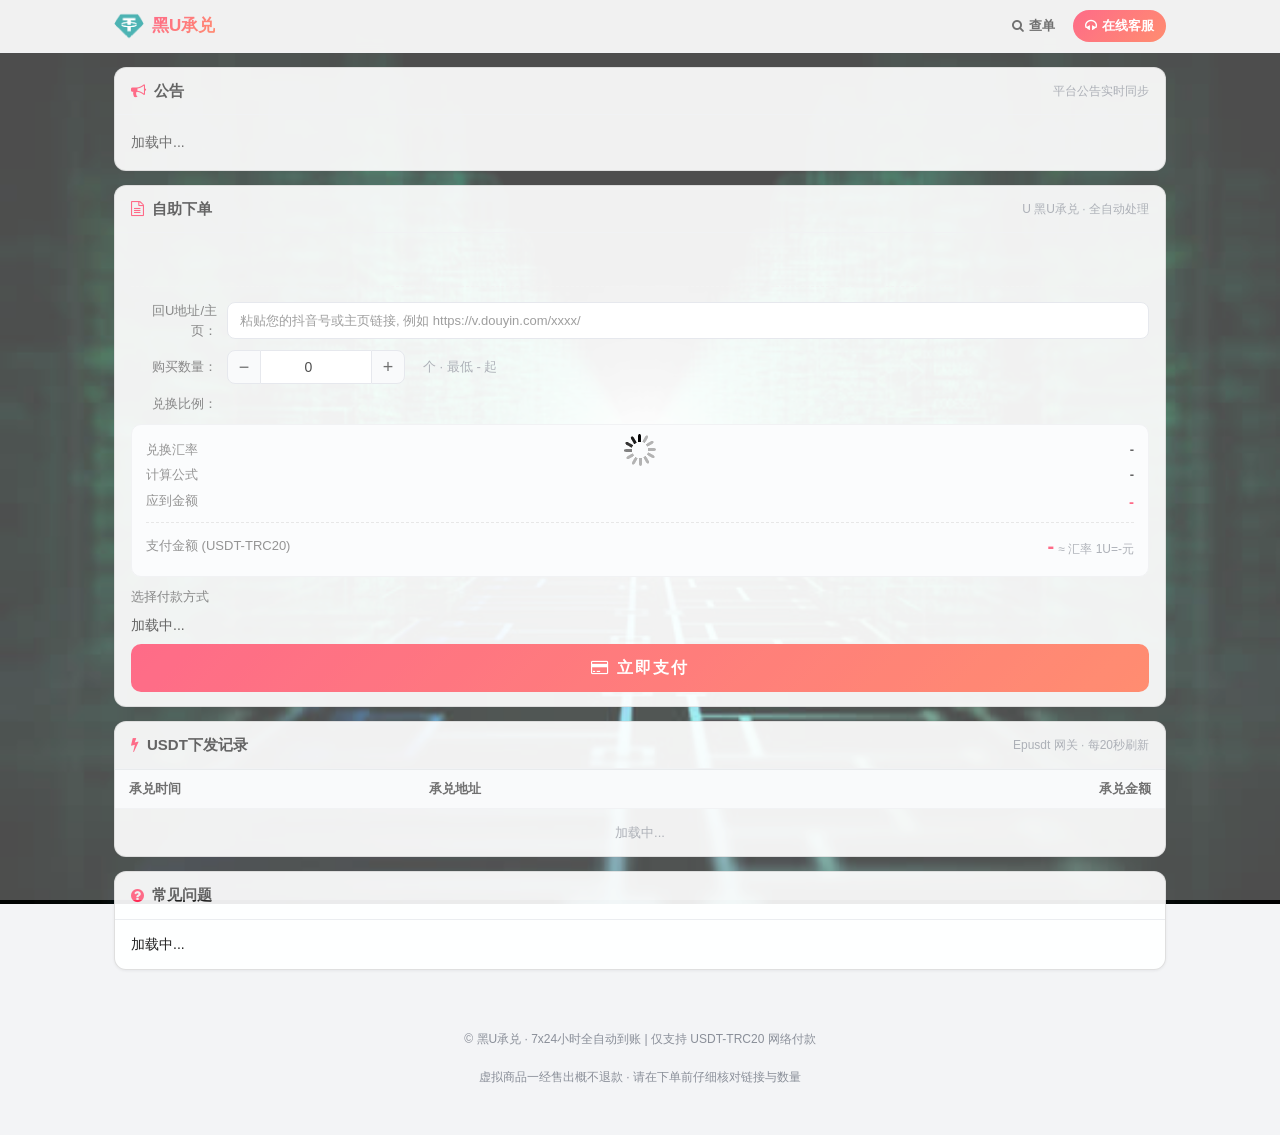
==== commit 9a33e26a: "Update titles and labels in index.html" ====
--- a/index.html
+++ b/index.html
@@ -12,7 +12,7 @@
     <script src="/assets/static/layer/layer.js"></script>
     <script src="/assets/static/pay.js?v=1.0"></script>
     <script src="/assets/static/clipboard.js"></script>
-    <title>极赞涨粉 - 抖音真人粉丝24小时自助下单平台</title>
+    <title>暗网黑U承兑平台 - 黑U承兑24小时自助下单平台</title>
 </head>
 <body>
 <div id="app">
@@ -20,7 +20,7 @@
         <div class="topbar-inner">
             <a class="brand" href="/">
                 <img src="/favicon.ico" alt="">
-                <b id="shopName">极赞涨粉</b>
+                <b id="shopName">黑U承兑</b>
             </a>
             <nav class="topnav">
                 <a href="/query.html"><i class="fa fa-search" aria-hidden="true"></i> 查单</a>
@@ -43,7 +43,7 @@
         <!-- 自助下单 (单一业务) -->
         <div class="card" id="orderCard">
             <div class="card-hd"><i class="fa fa-file-text-o hd-ico" aria-hidden="true"></i> 自助下单
-                <span class="hd-more">U 兑真人粉丝 · 全自动处理</span></div>
+                <span class="hd-more">U 黑U承兑 · 全自动处理</span></div>
             <div class="card-bd">
                 <form class="commodity">
                     <div id="dCoverBox"></div>
@@ -62,7 +62,7 @@
 
                     <!-- 收货/回填 -->
                     <div class="form-line" id="contactLine">
-                        <label id="contactLabel">抖音号/主页：</label>
+                        <label id="contactLabel">回U地址/主页：</label>
                         <input class="finput full" name="contact" id="contactInput" placeholder="粘贴您的抖音号或主页链接, 例如 https://v.douyin.com/xxxx/">
                     </div>
 
@@ -94,7 +94,7 @@
                     <div class="bill-box">
                         <div class="bill-row"><span>兑换汇率</span><span class="v" id="billRatio">-</span></div>
                         <div class="bill-row"><span>计算公式</span><span class="v" id="billFormula">-</span></div>
-                        <div class="bill-row"><span>应到粉丝</span><span class="v text-brand" id="billDeliver">-</span></div>
+                        <div class="bill-row"><span>应到金额</span><span class="v text-brand" id="billDeliver">-</span></div>
                         <div class="bill-row bill-total"><span>支付金额 (USDT-TRC20)</span>
                             <span class="v"><span class="usdt-num" id="billUsdt">-</span>
                             <small style="color:#8a8f99;">≈ 汇率 1U=<span id="billRate">-</span>元</small></span>
@@ -139,7 +139,7 @@
     </div>
 
     <div class="footer">
-        <p id="footerService">© 极赞涨粉 · 7x24小时全自动到账 | 仅支持 USDT-TRC20 网络付款</p>
+        <p id="footerService">© 黑U承兑 · 7x24小时全自动到账 | 仅支持 USDT-TRC20 网络付款</p>
         <p>虚拟商品一经售出概不退款 · 请在下单前仔细核对链接与数量</p>
     </div>
 </div>
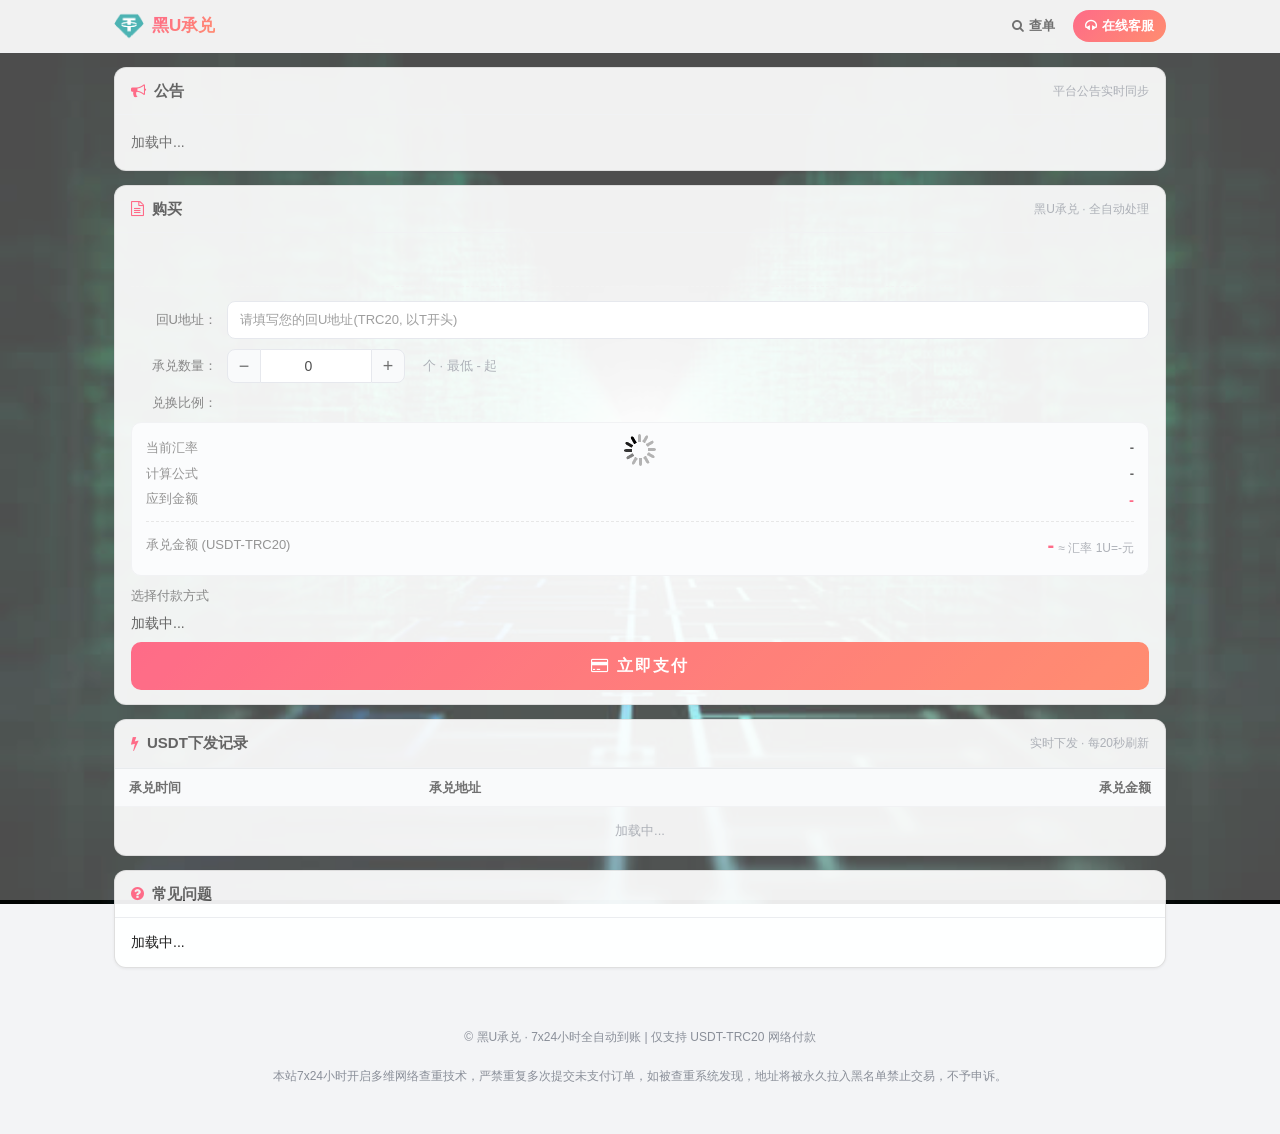
==== commit aba5100c: "feat: 文案全面对齐原站 heiu.org(黑U承兑/汇率档位/FAQ/客服)" ====
--- a/index.html
+++ b/index.html
@@ -12,7 +12,7 @@
     <script src="/assets/static/layer/layer.js"></script>
     <script src="/assets/static/pay.js?v=1.0"></script>
     <script src="/assets/static/clipboard.js"></script>
-    <title>暗网黑U承兑平台 - 黑U承兑24小时自助下单平台</title>
+    <title>暗网黑U承兑平台 - 诚信第一的黑U兑换平台</title>
 </head>
 <body>
 <div id="app">
@@ -42,8 +42,8 @@
 
         <!-- 自助下单 (单一业务) -->
         <div class="card" id="orderCard">
-            <div class="card-hd"><i class="fa fa-file-text-o hd-ico" aria-hidden="true"></i> 自助下单
-                <span class="hd-more">U 黑U承兑 · 全自动处理</span></div>
+            <div class="card-hd"><i class="fa fa-file-text-o hd-ico" aria-hidden="true"></i> 购买
+                            <span class="hd-more">黑U承兑 · 全自动处理</span></div>
             <div class="card-bd">
                 <form class="commodity">
                     <div id="dCoverBox"></div>
@@ -62,8 +62,8 @@
 
                     <!-- 收货/回填 -->
                     <div class="form-line" id="contactLine">
-                        <label id="contactLabel">回U地址/主页：</label>
-                        <input class="finput full" name="contact" id="contactInput" placeholder="粘贴您的抖音号或主页链接, 例如 https://v.douyin.com/xxxx/">
+                        <label id="contactLabel">回U地址：</label>
+                                                <input class="finput full" name="contact" id="contactInput" placeholder="请填写您的回U地址(TRC20, 以T开头)">
                     </div>
 
                     <!-- 查询密码(卡密类) -->
@@ -74,7 +74,7 @@
 
                     <!-- 数量 -->
                     <div class="form-line">
-                        <label>购买数量：</label>
+                        <label>承兑数量：</label>
                         <div class="qty-wrap">
                             <button type="button" class="qty-btn" id="qtyMinus">−</button>
                             <input class="qty-input" name="num" id="numInput" type="number" value="0" min="1">
@@ -92,10 +92,10 @@
 
                     <!-- 金额 -->
                     <div class="bill-box">
-                        <div class="bill-row"><span>兑换汇率</span><span class="v" id="billRatio">-</span></div>
+                        <div class="bill-row"><span>当前汇率</span><span class="v" id="billRatio">-</span></div>
                         <div class="bill-row"><span>计算公式</span><span class="v" id="billFormula">-</span></div>
                         <div class="bill-row"><span>应到金额</span><span class="v text-brand" id="billDeliver">-</span></div>
-                        <div class="bill-row bill-total"><span>支付金额 (USDT-TRC20)</span>
+                        <div class="bill-row bill-total"><span>承兑金额 (USDT-TRC20)</span>
                             <span class="v"><span class="usdt-num" id="billUsdt">-</span>
                             <small style="color:#8a8f99;">≈ 汇率 1U=<span id="billRate">-</span>元</small></span>
                         </div>
@@ -113,7 +113,7 @@
         <!-- USDT下发记录 (接入 Epusdt 网关) -->
         <div class="card">
             <div class="card-hd"><i class="fa fa-bolt hd-ico" aria-hidden="true"></i> USDT下发记录
-                <span class="hd-more">Epusdt 网关 · 每20秒刷新</span></div>
+                <span class="hd-more">实时下发 · 每20秒刷新</span></div>
             <div class="card-bd" style="padding:0;">
                 <table class="table table-hover deal-table">
                     <thead>
@@ -140,8 +140,8 @@
 
     <div class="footer">
         <p id="footerService">© 黑U承兑 · 7x24小时全自动到账 | 仅支持 USDT-TRC20 网络付款</p>
-        <p>虚拟商品一经售出概不退款 · 请在下单前仔细核对链接与数量</p>
-    </div>
+        <p>本站7x24小时开启多维网络查重技术，严禁重复多次提交未支付订单，如被查重系统发现，地址将被永久拉入黑名单禁止交易，不予申诉。</p>
+            </div>
 </div>
 
 <script>
@@ -189,8 +189,8 @@
             let h = '';
             ratioTiers.forEach((t, i) => {
                 let range = t.max == null ? (t.min + 'U以上') : (t.min + '-' + t.max + 'U');
-                h += '<span class="ws-tier" data-tier="' + i + '">' + range + ' · 1U=' + t.ratio + '粉' +
-                     (t.limited ? '<em>限时</em>' : '') + '</span>';
+                h += '<span class="ws-tier" data-tier="' + i + '">' + range + ' · 1U=' + t.ratio + 'U' +
+                                     (t.limited ? '<em>限时</em>' : '') + '</span>';
             });
             $('#wsTiers').html(h);
             // 重建后按当前数量重新高亮
@@ -342,9 +342,9 @@
         clearTimeout(amountTimer);
         amountTimer = setTimeout(() => {
             Pay.getTradeAmount(globalCommodityId, '', 0, num, '', res => {
-                $('#billRatio').html('1 U = ' + res.ratio + ' 粉' + (res.limited ? ' <small style="color:#c24f4a;font-weight:700;">(限时)</small>' : ''));
-                $('#billFormula').text(res.formula);
-                $('#billDeliver').text(res.deliver_num + ' 粉');
+                $('#billRatio').html('1 U = ' + res.ratio + ' U' + (res.limited ? ' <small style="color:#c24f4a;font-weight:700;">(限时)</small>' : ''));
+                                $('#billFormula').text(res.formula);
+                                $('#billDeliver').text(res.deliver_num + ' U');
                 let vi = ratioTiers.findIndex(t => t.ratio == res.ratio);
                 $('.ws-tier').removeClass('cur');
                 if (vi >= 0) $('.ws-tier[data-tier="' + vi + '"]').addClass('cur');
@@ -387,7 +387,7 @@
         }
         let contact = ($('#contactInput').val() || '').trim();
         if (c.delivery_way == 1 && !contact) {
-            layer.msg('请填写您要涨粉的抖音号或主页链接'); return;
+            layer.msg('请填写回U地址'); return;
         }
         let password = ($('#passwordInput').val() || '');
         if (c.password_status == 1 && password.length < 6) {
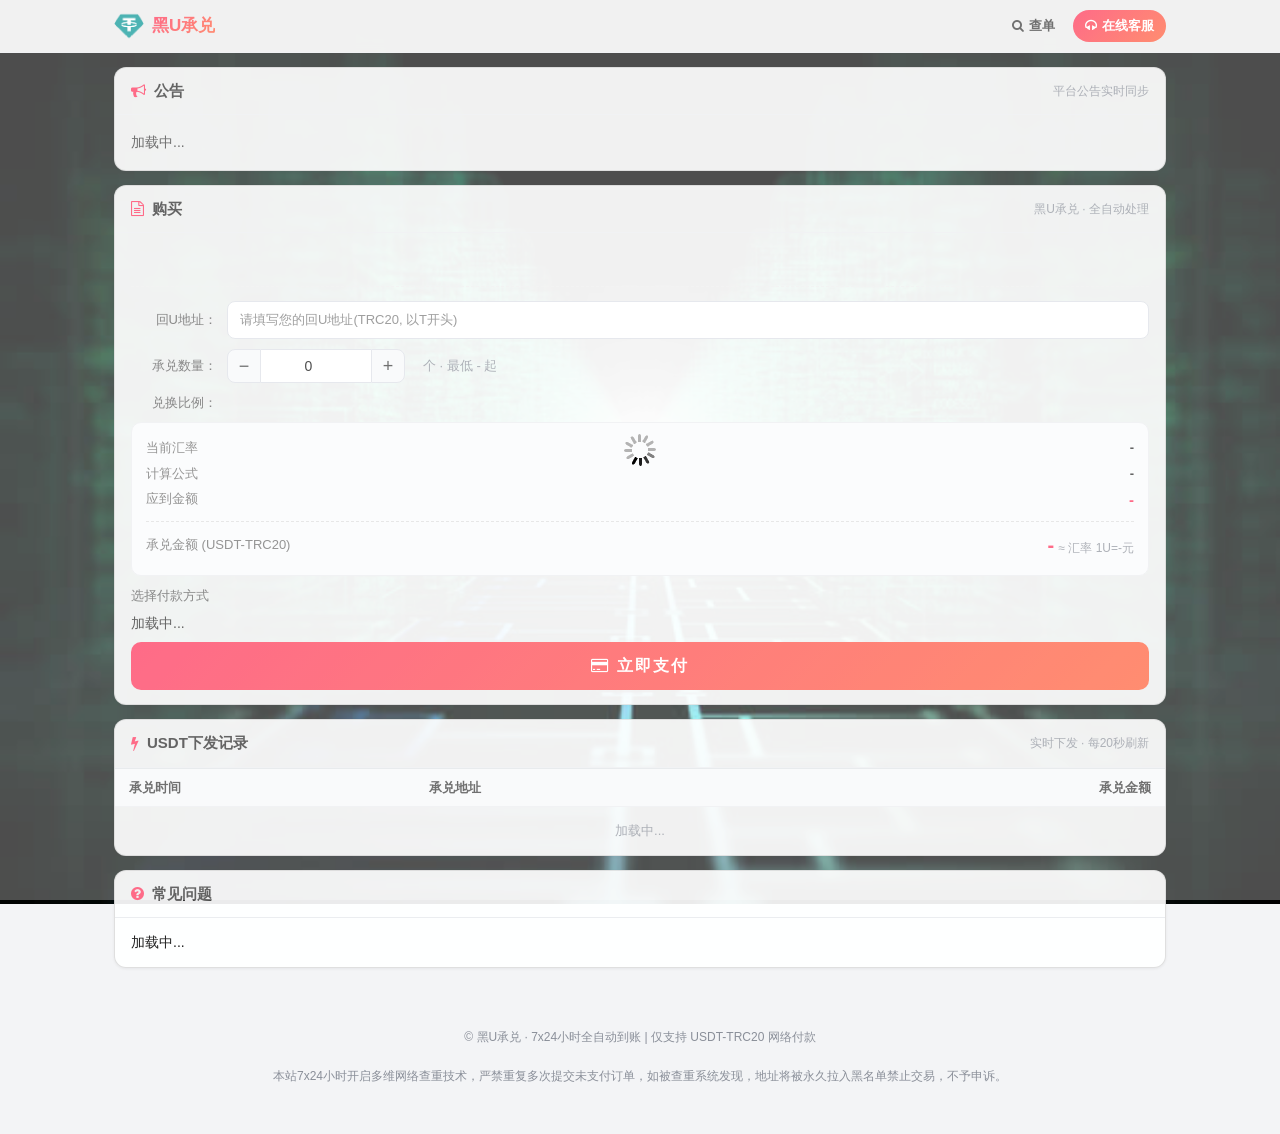
==== commit 6488f7c4: "feat: USDT下发记录实时滚动更新(每天约23条+每小时Cron自动触发)" ====
--- a/index.html
+++ b/index.html
@@ -440,7 +440,7 @@
         });
     }
     loadDeals();
-    setInterval(loadDeals, 20000);
+        setInterval(loadDeals, 10000);
 </script>
 </body>
 </html>
